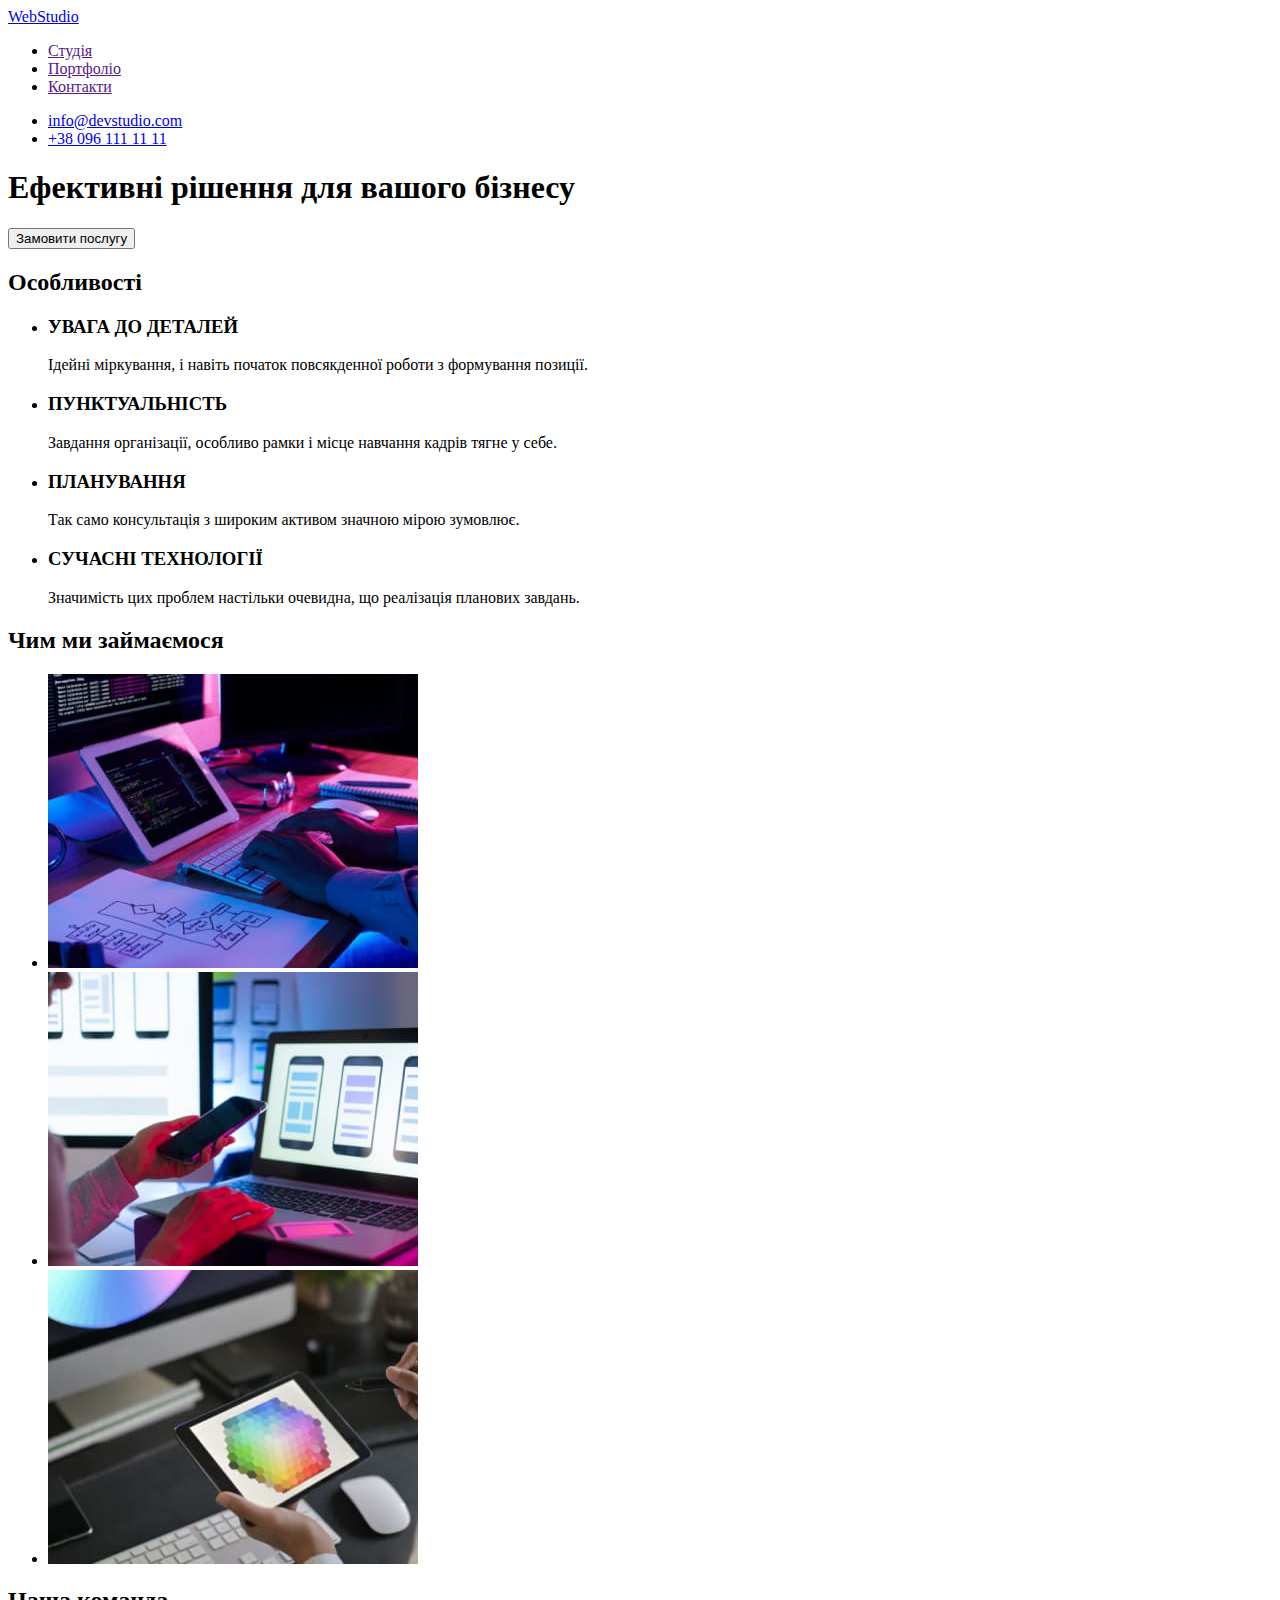
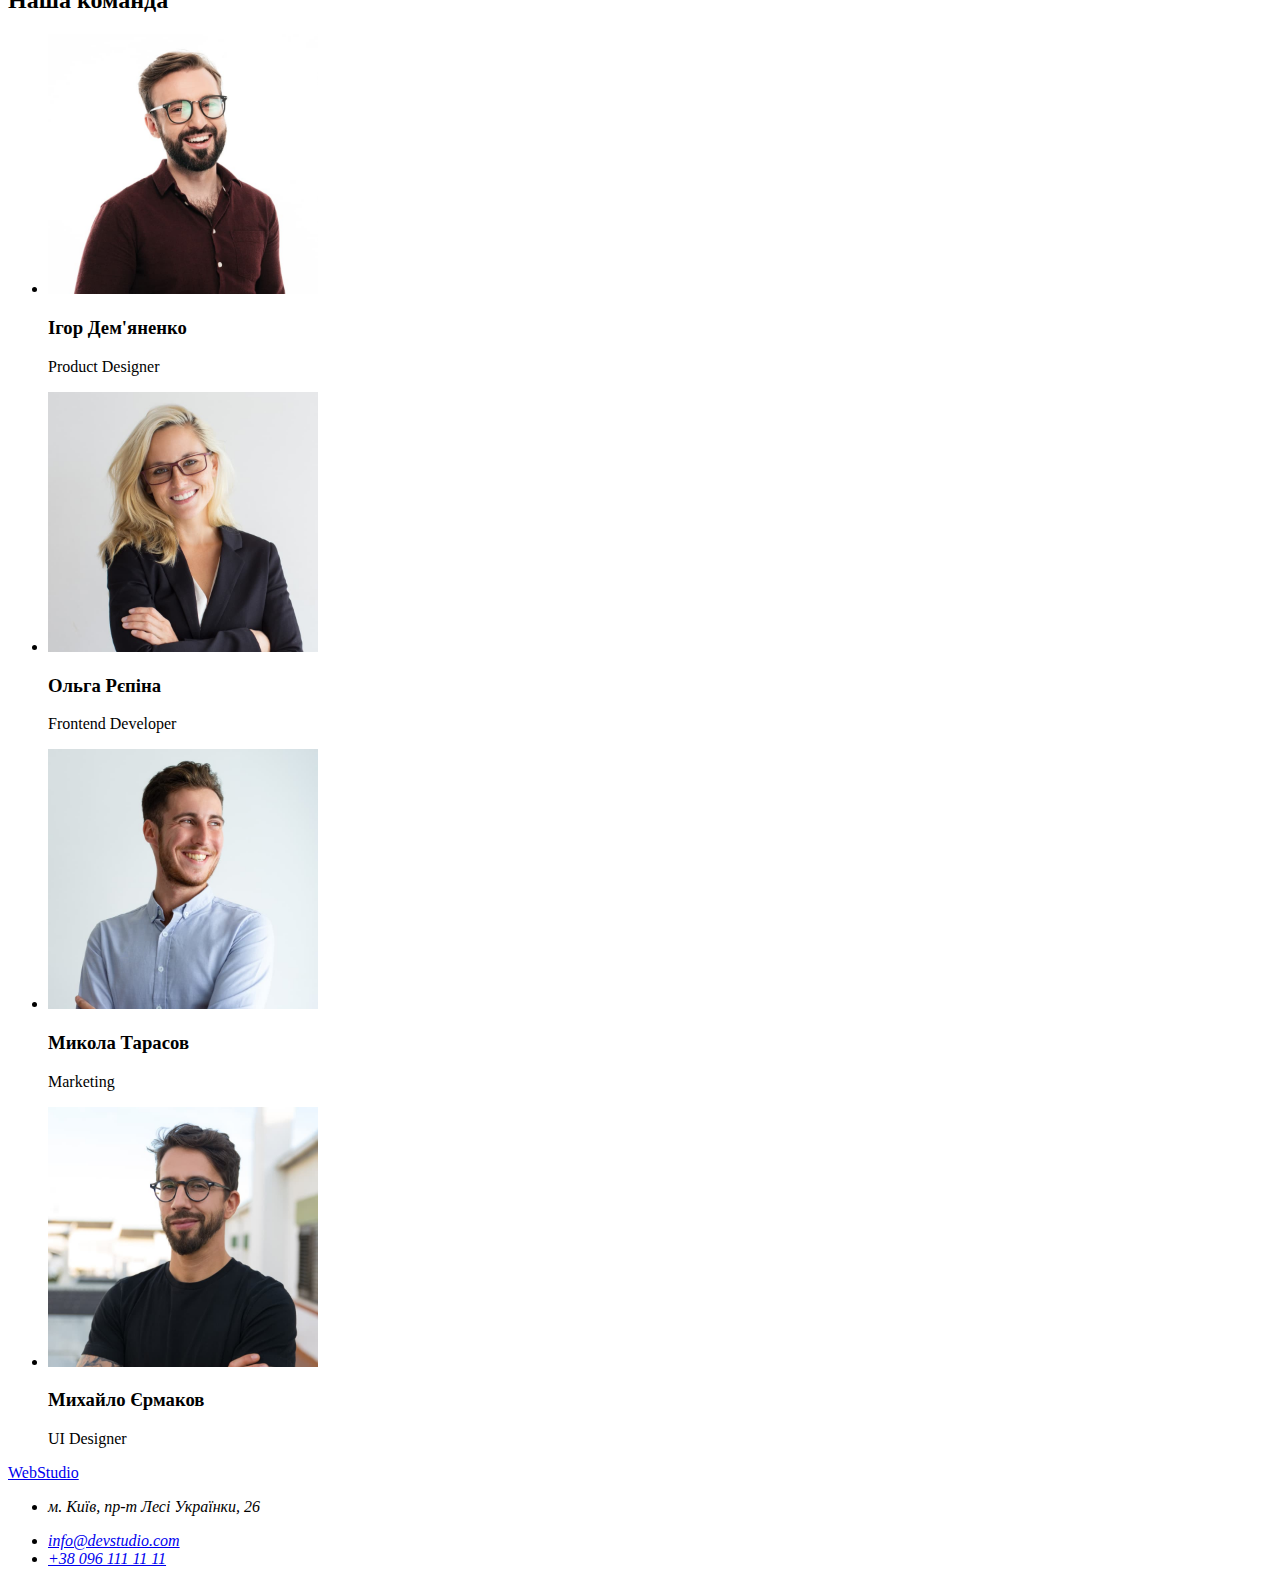
==== index.html @ 71d9c5b8 "Добавила картинки и создала кнопку" ====
<!DOCTYPE html>
<html lang="uk">
<head>
    <meta charset="UTF-8">
    <meta name="viewport" content="width=device-width, initial-scale=1.0">
    <title>WebStudio</title>
</head>
<body>
    <header>
        <nav>
            <a href="./index.html"> WebStudio </a>
            <ul>
                <li><a href="">Студія</a></li>
                <li><a href="">Портфоліо</a></li>
                <li><a href="">Контакти</a></li>
            </ul>   
        </nav>
        <ul>
            <li><a href="mailto:info@devstudio.com">info@devstudio.com</a></li>
            <li><a href="tel:+38 096 111 11 11">+38 096 111 11 11</a></li>
        </ul>
    </header>
    <main>
        <!--Секция героя-->
        <section>
            <h1>Ефективні рішення для вашого бізнесу</h1>
            <button type="button">Замовити послугу</button>
        </section>

        <section>
            <h2>Особливості</h2>
            <ul>
                <li>
                    <h3>УВАГА ДО ДЕТАЛЕЙ</h3>
                    <p>Ідейні міркування, і навіть початок повсякденної роботи з формування позиції.</p>
                </li>
                <li>
                    <h3>ПУНКТУАЛЬНІСТЬ</h3>
                    <p>Завдання організації, особливо рамки і місце навчання кадрів тягне у себе.</p>
                </li>
                <li>
                    <h3>ПЛАНУВАННЯ</h3>
                    <p>Так само консультація з широким активом значною мірою зумовлює.</p>
                </li>
                <li>
                    <h3>СУЧАСНІ ТЕХНОЛОГІЇ</h3>
                    <p>Значимість цих проблем настільки очевидна, що реалізація планових завдань.</p>
                </li>
            </ul>
        </section>
        <section>
            <h2>Чим ми займаємося</h2>
            <ul>
                <li><img src="./images/box 1.jpg" alt="box 1" width="370"> </li>
                <li><img src="./images/box 2.jpg" alt="box 2" width="370"></li>
                <li><img src="./images/box 3.jpg" alt="box 2" width="370"></li>
            </ul>
        </section>
        <section>
            <h2>Наша команда</h2>
            <ul>
                <li>
                    <img src="./images/img_Игор Дем'яненко.jpg" alt="Ігор Дем'яненко" width="270">
                    <h3>Ігор Дем'яненко</h3>
                    <p lang="en">Product Designer</p>
                </li>
                <li>
                    <img src="./images/img_Ольга Рєпіна.jpg" alt="Ольга Рєпіна" width="270">
                    <h3>Ольга Рєпіна</h3>
                    <p lang="en">Frontend Developer</p>
                </li>
                <li>
                    <img src="./images/img_Микола Тарасов.jpg" alt="Микола Тарасов" width="270">
                    <h3>Микола Тарасов</h3>
                    <p lang="en">Marketing</p>
                </li>
                <li>
                    <img src="./images/img_Михайло Єрмаков.jpg" alt="Михайло Єрмаков" width="270">
                    <h3>Михайло Єрмаков</h3>
                    <p lang="en">UI Designer</p>
                </li>
            </ul>
        </section>
    </main>
    <footer>
        <a href="./index.html"> WebStudio </a>
            <address>
                <ul>
                    <li><p>м. Київ, пр-т Лесі Українки, 26</p></li>
                    <li><a href="mailto:info@devstudio.com">info@devstudio.com</a></li>
                    <li><a href="tel:+38 096 111 11 11">+38 096 111 11 11</a></li>
                </ul>
            </address>
    </footer>
</body>
</html>
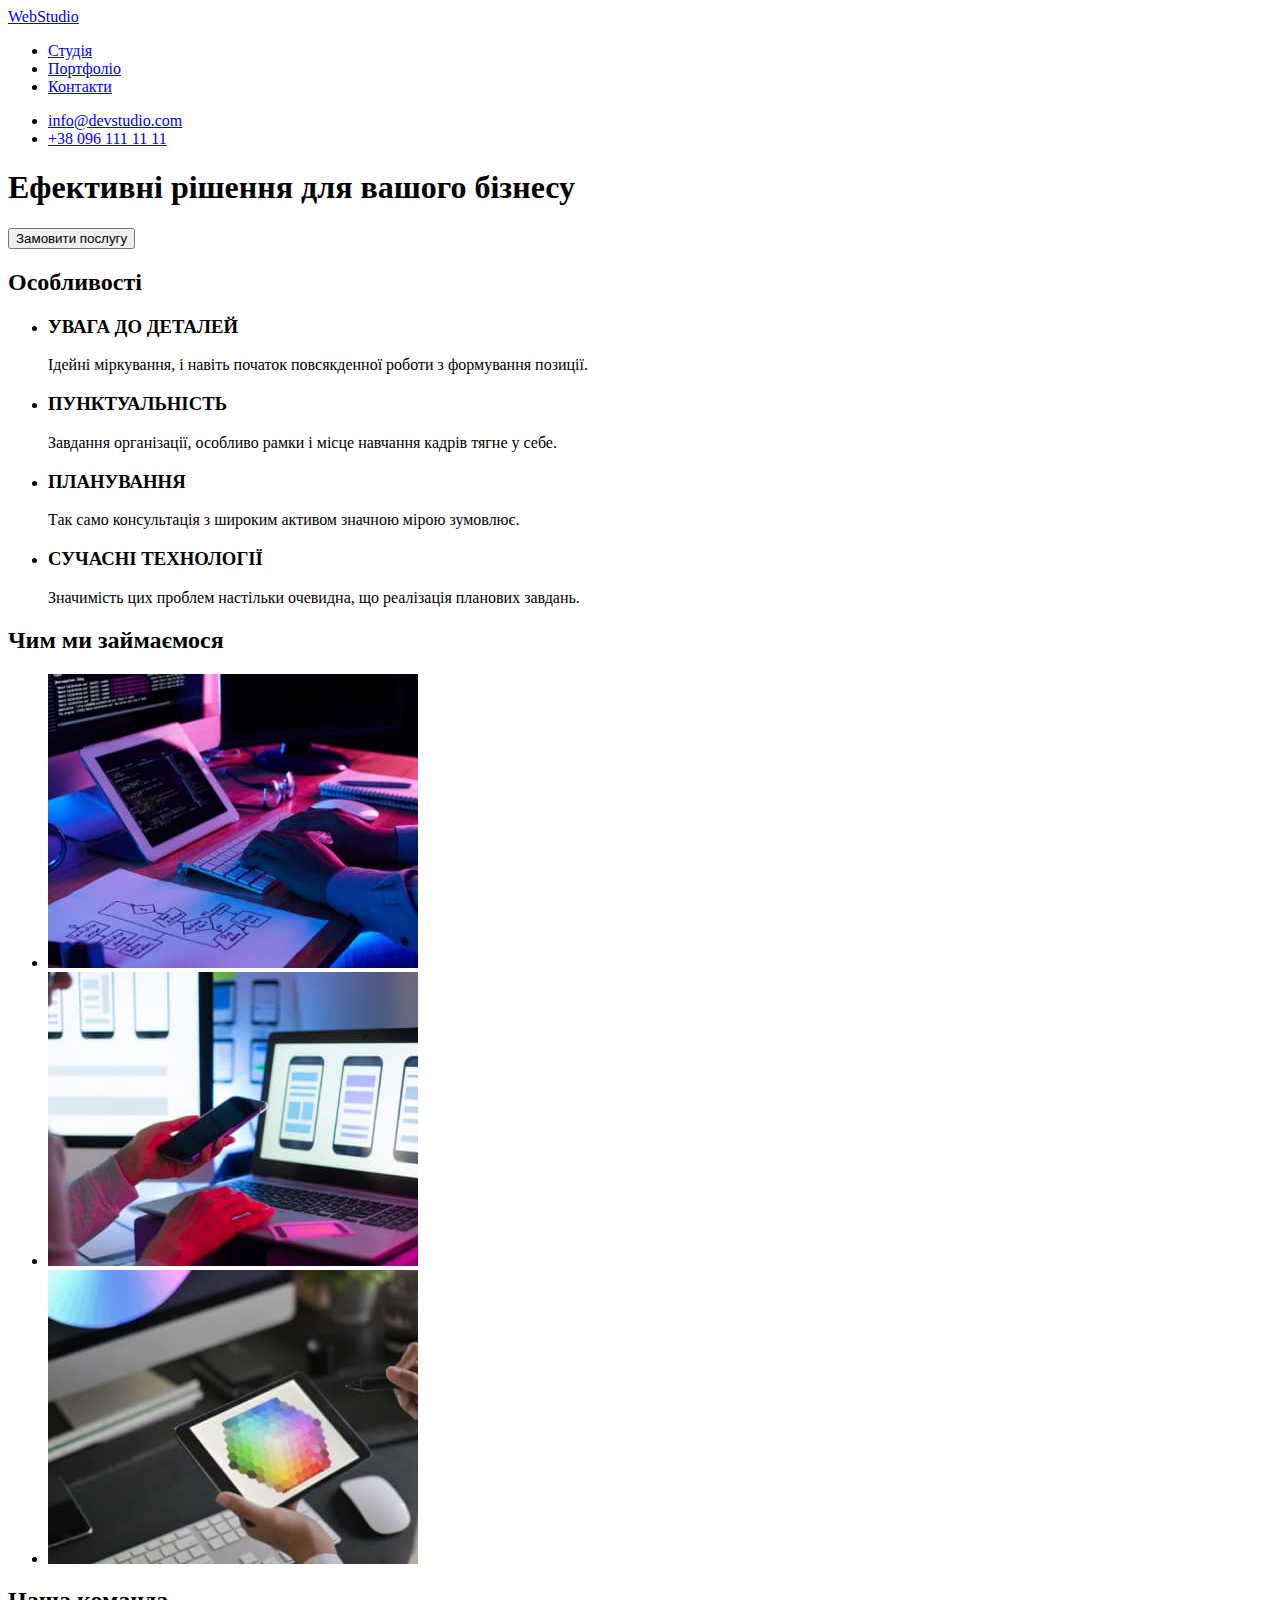
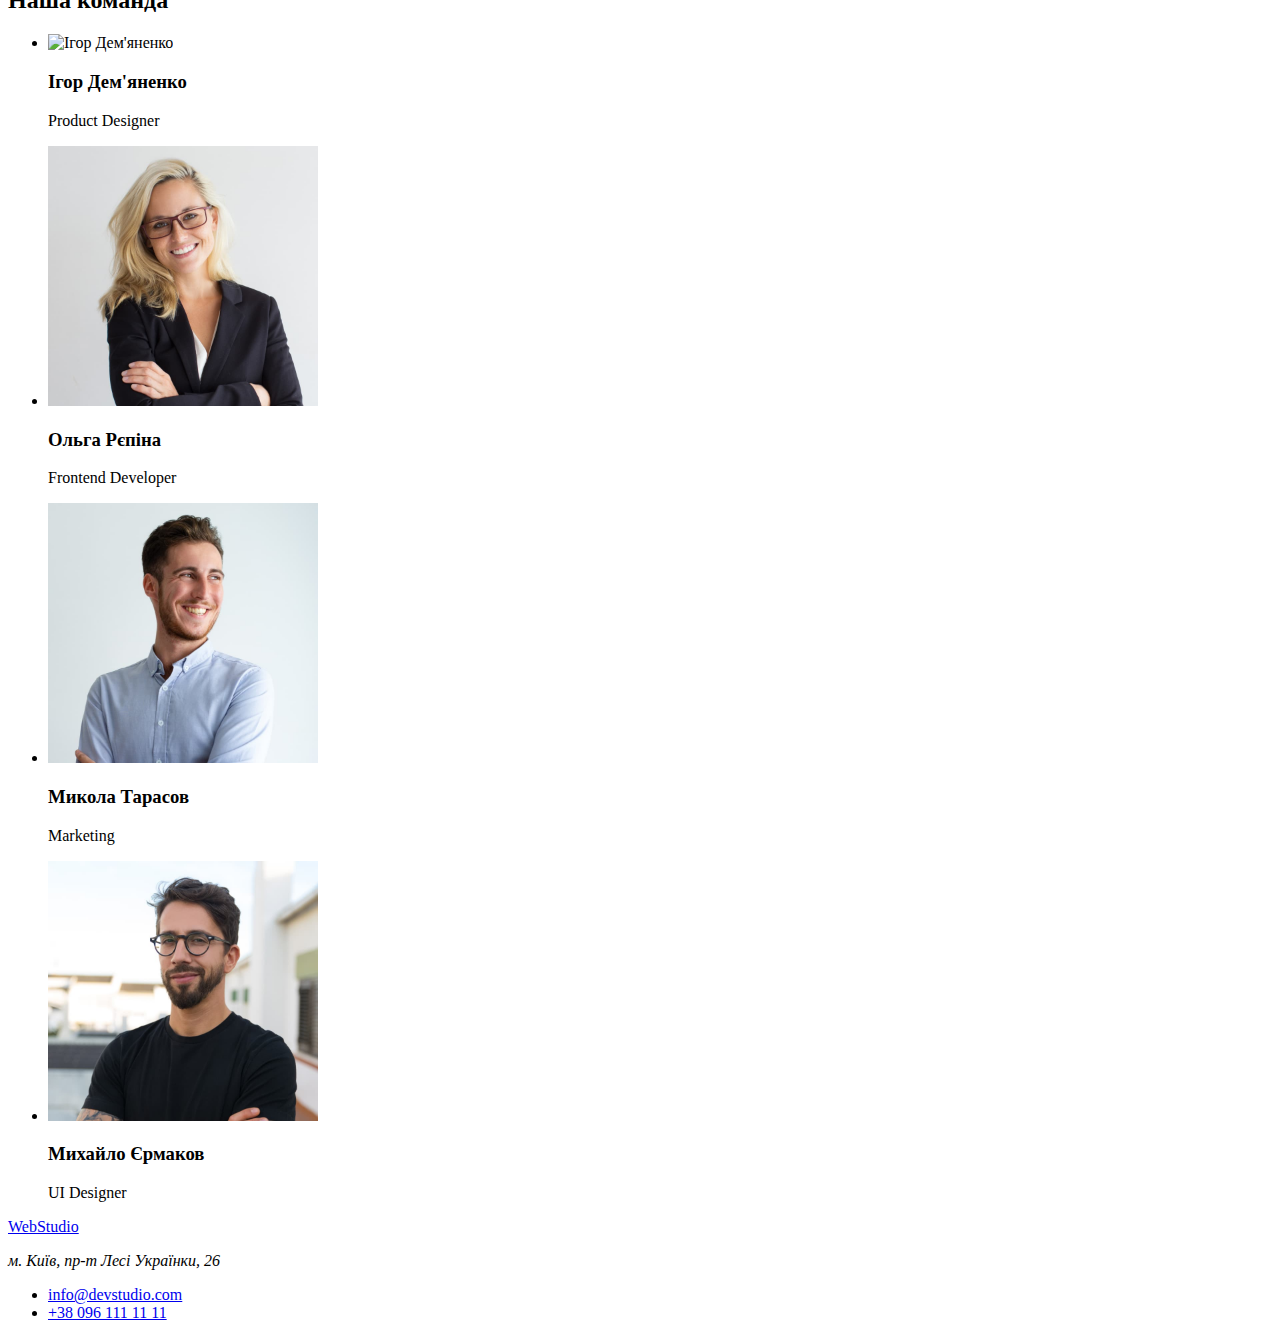
==== commit fbc995b9: "Конечный результат" ====
--- a/index.html
+++ b/index.html
@@ -1,96 +1,161 @@
 <!DOCTYPE html>
 <html lang="uk">
-<head>
-    <meta charset="UTF-8">
-    <meta name="viewport" content="width=device-width, initial-scale=1.0">
+  <head>
+    <meta charset="UTF-8" />
+    <meta name="viewport" content="width=device-width, initial-scale=1.0" />
     <title>WebStudio</title>
-</head>
-<body>
+  </head>
+  <body>
     <header>
-        <nav>
-            <a href="./index.html"> WebStudio </a>
-            <ul>
-                <li><a href="">Студія</a></li>
-                <li><a href="">Портфоліо</a></li>
-                <li><a href="">Контакти</a></li>
-            </ul>   
-        </nav>
+      <nav>
+        <a href="./index.html"> WebStudio </a>
         <ul>
-            <li><a href="mailto:info@devstudio.com">info@devstudio.com</a></li>
-            <li><a href="tel:+38 096 111 11 11">+38 096 111 11 11</a></li>
+          <li><a href="#">Студія</a></li>
+          <li><a href="#">Портфоліо</a></li>
+          <li><a href="#">Контакти</a></li>
         </ul>
+      </nav>
+      <ul>
+        <li>
+          <a href="mailto:info@devstudio.com">info@devstudio.com</a>
+        </li>
+        <li>
+          <a href="tel:+380961111111">+38 096 111 11 11</a>
+        </li>
+      </ul>
     </header>
     <main>
-        <!--Секция героя-->
-        <section>
-            <h1>Ефективні рішення для вашого бізнесу</h1>
-            <button type="button">Замовити послугу</button>
-        </section>
-
-        <section>
-            <h2>Особливості</h2>
-            <ul>
-                <li>
-                    <h3>УВАГА ДО ДЕТАЛЕЙ</h3>
-                    <p>Ідейні міркування, і навіть початок повсякденної роботи з формування позиції.</p>
-                </li>
-                <li>
-                    <h3>ПУНКТУАЛЬНІСТЬ</h3>
-                    <p>Завдання організації, особливо рамки і місце навчання кадрів тягне у себе.</p>
-                </li>
-                <li>
-                    <h3>ПЛАНУВАННЯ</h3>
-                    <p>Так само консультація з широким активом значною мірою зумовлює.</p>
-                </li>
-                <li>
-                    <h3>СУЧАСНІ ТЕХНОЛОГІЇ</h3>
-                    <p>Значимість цих проблем настільки очевидна, що реалізація планових завдань.</p>
-                </li>
-            </ul>
-        </section>
-        <section>
-            <h2>Чим ми займаємося</h2>
-            <ul>
-                <li><img src="./images/box 1.jpg" alt="box 1" width="370"> </li>
-                <li><img src="./images/box 2.jpg" alt="box 2" width="370"></li>
-                <li><img src="./images/box 3.jpg" alt="box 2" width="370"></li>
-            </ul>
-        </section>
-        <section>
-            <h2>Наша команда</h2>
-            <ul>
-                <li>
-                    <img src="./images/img_Игор Дем'яненко.jpg" alt="Ігор Дем'яненко" width="270">
-                    <h3>Ігор Дем'яненко</h3>
-                    <p lang="en">Product Designer</p>
-                </li>
-                <li>
-                    <img src="./images/img_Ольга Рєпіна.jpg" alt="Ольга Рєпіна" width="270">
-                    <h3>Ольга Рєпіна</h3>
-                    <p lang="en">Frontend Developer</p>
-                </li>
-                <li>
-                    <img src="./images/img_Микола Тарасов.jpg" alt="Микола Тарасов" width="270">
-                    <h3>Микола Тарасов</h3>
-                    <p lang="en">Marketing</p>
-                </li>
-                <li>
-                    <img src="./images/img_Михайло Єрмаков.jpg" alt="Михайло Єрмаков" width="270">
-                    <h3>Михайло Єрмаков</h3>
-                    <p lang="en">UI Designer</p>
-                </li>
-            </ul>
-        </section>
+      <!--Секция героя-->
+      <section>
+        <h1>Ефективні рішення для вашого бізнесу</h1>
+        <button type="button">Замовити послугу</button>
+      </section>
+      <section>
+        <h2>Особливості</h2>
+        <ul>
+          <li>
+            <h3>УВАГА ДО ДЕТАЛЕЙ</h3>
+            <p>
+              Ідейні міркування, і навіть початок повсякденної роботи з
+              формування позиції.
+            </p>
+          </li>
+          <li>
+            <h3>ПУНКТУАЛЬНІСТЬ</h3>
+            <p>
+              Завдання організації, особливо рамки і місце навчання кадрів тягне
+              у себе.
+            </p>
+          </li>
+          <li>
+            <h3>ПЛАНУВАННЯ</h3>
+            <p>
+              Так само консультація з широким активом значною мірою зумовлює.
+            </p>
+          </li>
+          <li>
+            <h3>СУЧАСНІ ТЕХНОЛОГІЇ</h3>
+            <p>
+              Значимість цих проблем настільки очевидна, що реалізація планових
+              завдань.
+            </p>
+          </li>
+        </ul>
+      </section>
+      <section>
+        <h2>Чим ми займаємося</h2>
+        <ul>
+          <li>
+            <a href="#">
+              <img
+                src="./images/box_1.jpg"
+                alt="Написання коду"
+                width="370"
+                height="294"
+              />
+            </a>
+          </li>
+          <li>
+            <a href="#">
+              <img
+                src="./images/box_2.jpg"
+                alt="Розробка для мобільних телефонів"
+                width="370"
+                height="294"
+              />
+            </a>
+          </li>
+          <li>
+            <a href="#">
+              <img
+                src="./images/box_3.jpg"
+                alt="Підбір кольору"
+                width="370"
+                height="294"
+              />
+            </a>
+          </li>
+        </ul>
+      </section>
+      <section>
+        <h2>Наша команда</h2>
+        <ul>
+          <li>
+            <img
+              src="./images/img_Игор_Дем'яненко.jpg"
+              alt="Ігор Дем'яненко"
+              width="270"
+              height="260"
+            />
+            <h3>Ігор Дем'яненко</h3>
+            <p lang="en">Product Designer</p>
+          </li>
+          <li>
+            <img
+              src="./images/img_Ольга_Рєпіна.jpg"
+              alt="Ольга Рєпіна"
+              width="270"
+              height="260"
+            />
+            <h3>Ольга Рєпіна</h3>
+            <p lang="en">Frontend Developer</p>
+          </li>
+          <li>
+            <img
+              src="./images/img_Микола_Тарасов.jpg"
+              alt="Микола Тарасов"
+              width="270"
+              height="260"
+            />
+            <h3>Микола Тарасов</h3>
+            <p lang="en">Marketing</p>
+          </li>
+          <li>
+            <img
+              src="./images/img_Михайло_Єрмаков.jpg"
+              alt="Михайло Єрмаков"
+              width="270"
+              height="260"
+            />
+            <h3>Михайло Єрмаков</h3>
+            <p lang="en">UI Designer</p>
+          </li>
+        </ul>
+      </section>
     </main>
     <footer>
-        <a href="./index.html"> WebStudio </a>
-            <address>
-                <ul>
-                    <li><p>м. Київ, пр-т Лесі Українки, 26</p></li>
-                    <li><a href="mailto:info@devstudio.com">info@devstudio.com</a></li>
-                    <li><a href="tel:+38 096 111 11 11">+38 096 111 11 11</a></li>
-                </ul>
-            </address>
+      <a href="./index.html"> WebStudio </a>
+      <address>
+        <p>м. Київ, пр-т Лесі Українки, 26</p>
+      </address>
+      <ul>
+        <li>
+          <a href="mailto:info@devstudio.com">info@devstudio.com</a>
+        </li>
+        <li>
+          <a href="tel:+380961111111">+38 096 111 11 11</a>
+        </li>
+      </ul>
     </footer>
-</body>
-</html>+  </body>
+</html>
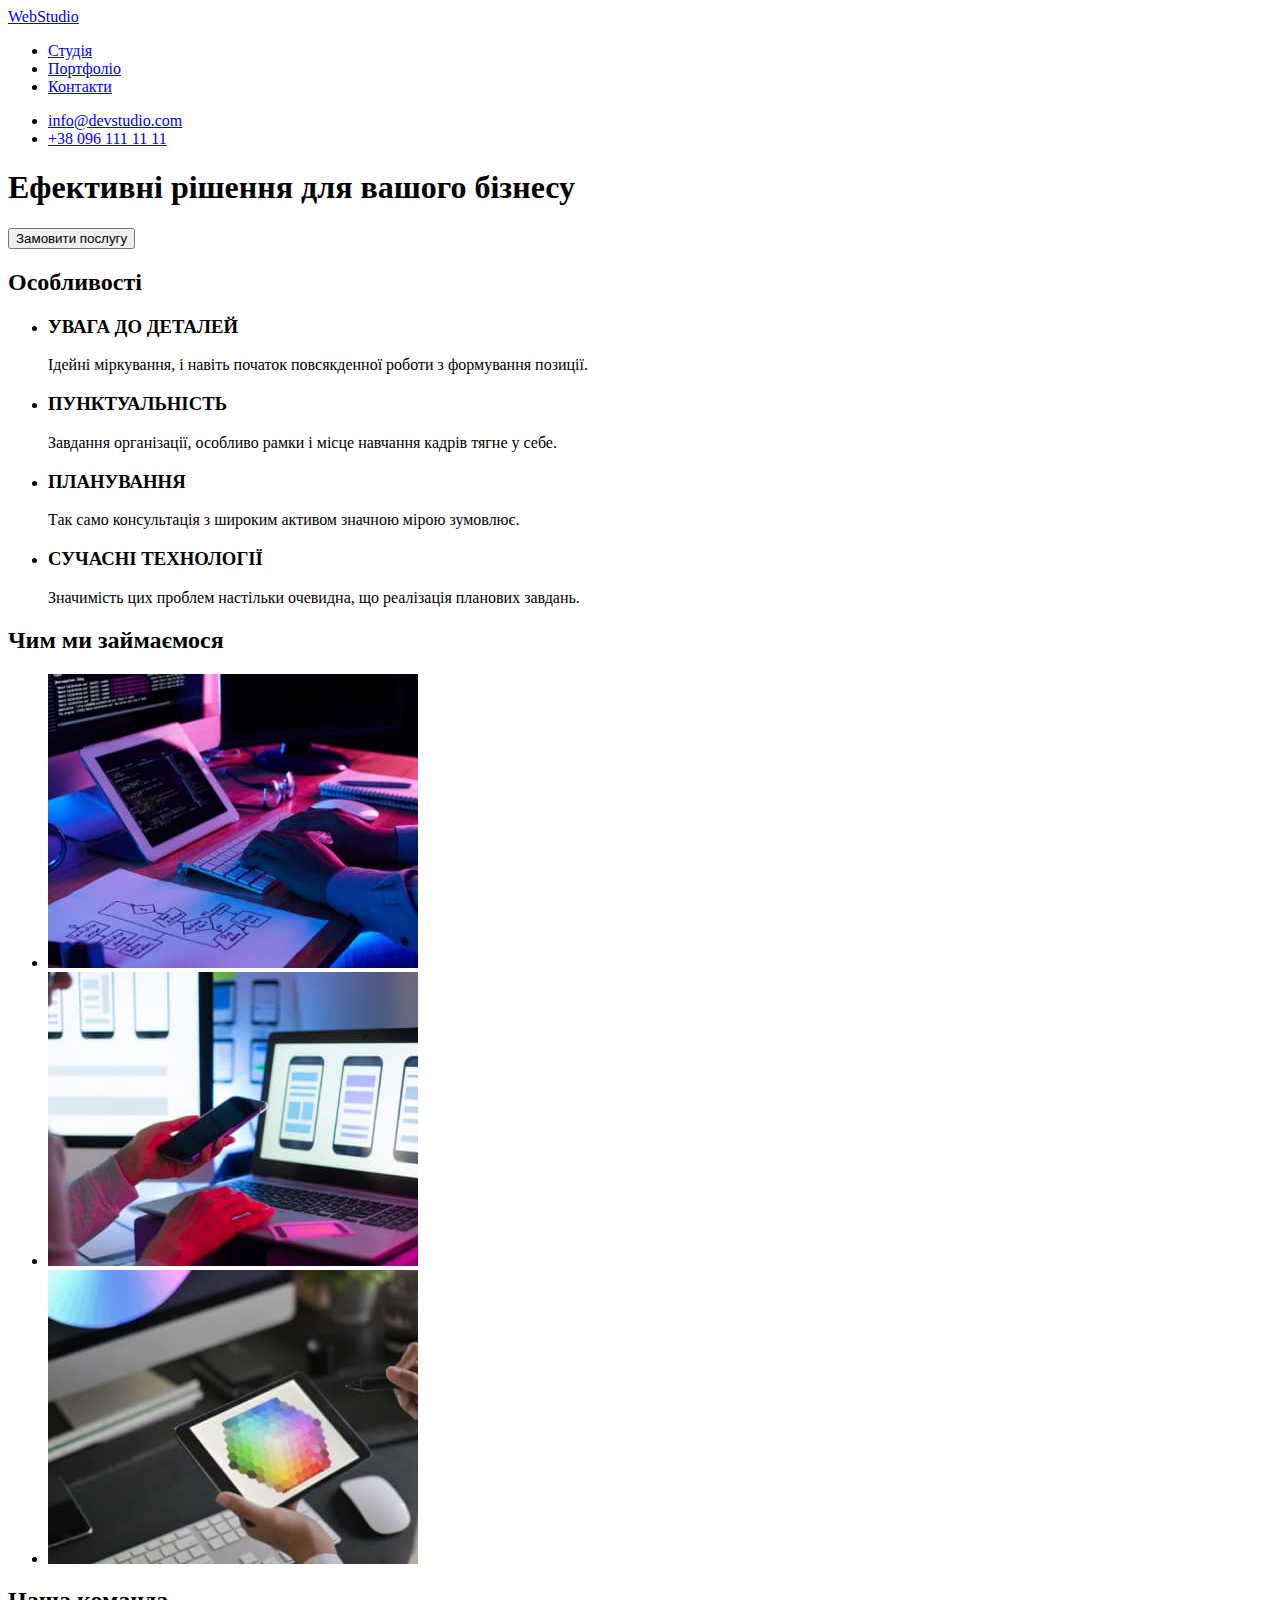
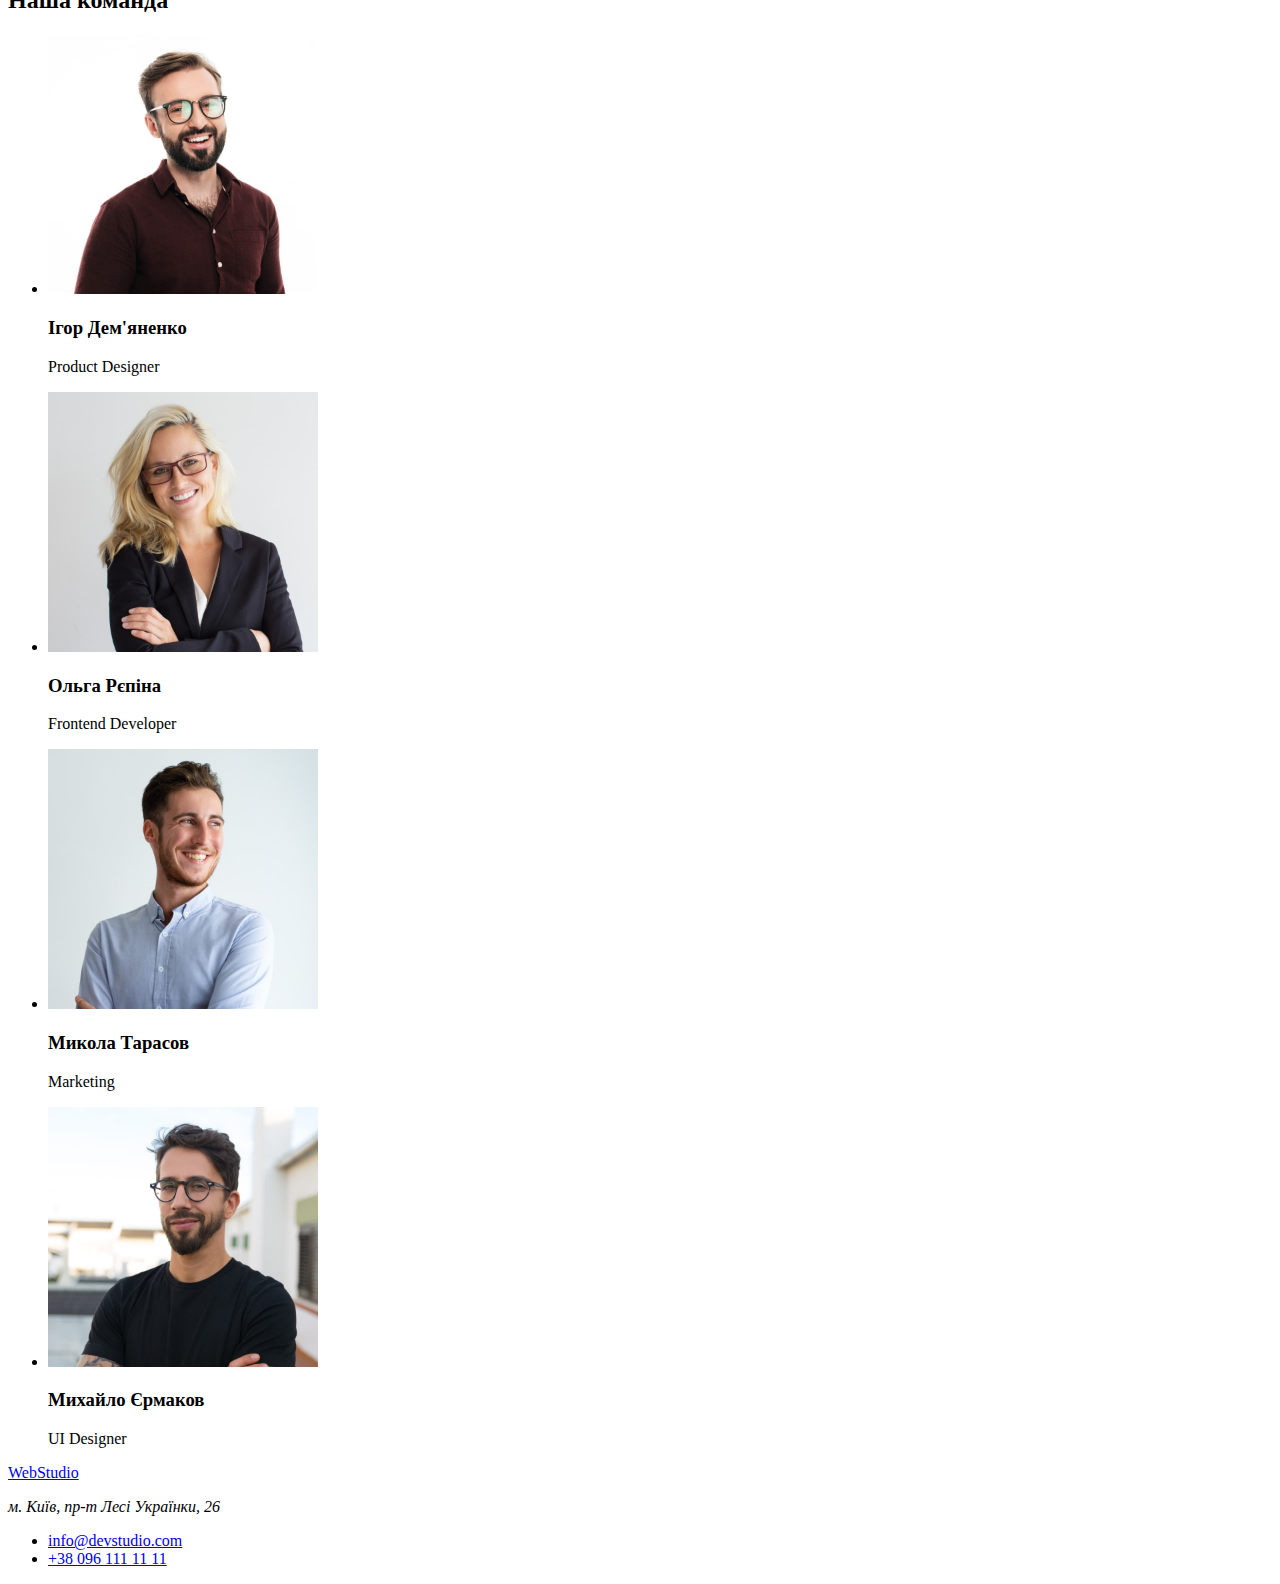
==== commit dba9dd24: "Изменила название картинки" ====
--- a/index.html
+++ b/index.html
@@ -102,7 +102,7 @@
         <ul>
           <li>
             <img
-              src="./images/img_Игор_Дем'яненко.jpg"
+              src="./images/img_Игорь.jpg"
               alt="Ігор Дем'яненко"
               width="270"
               height="260"
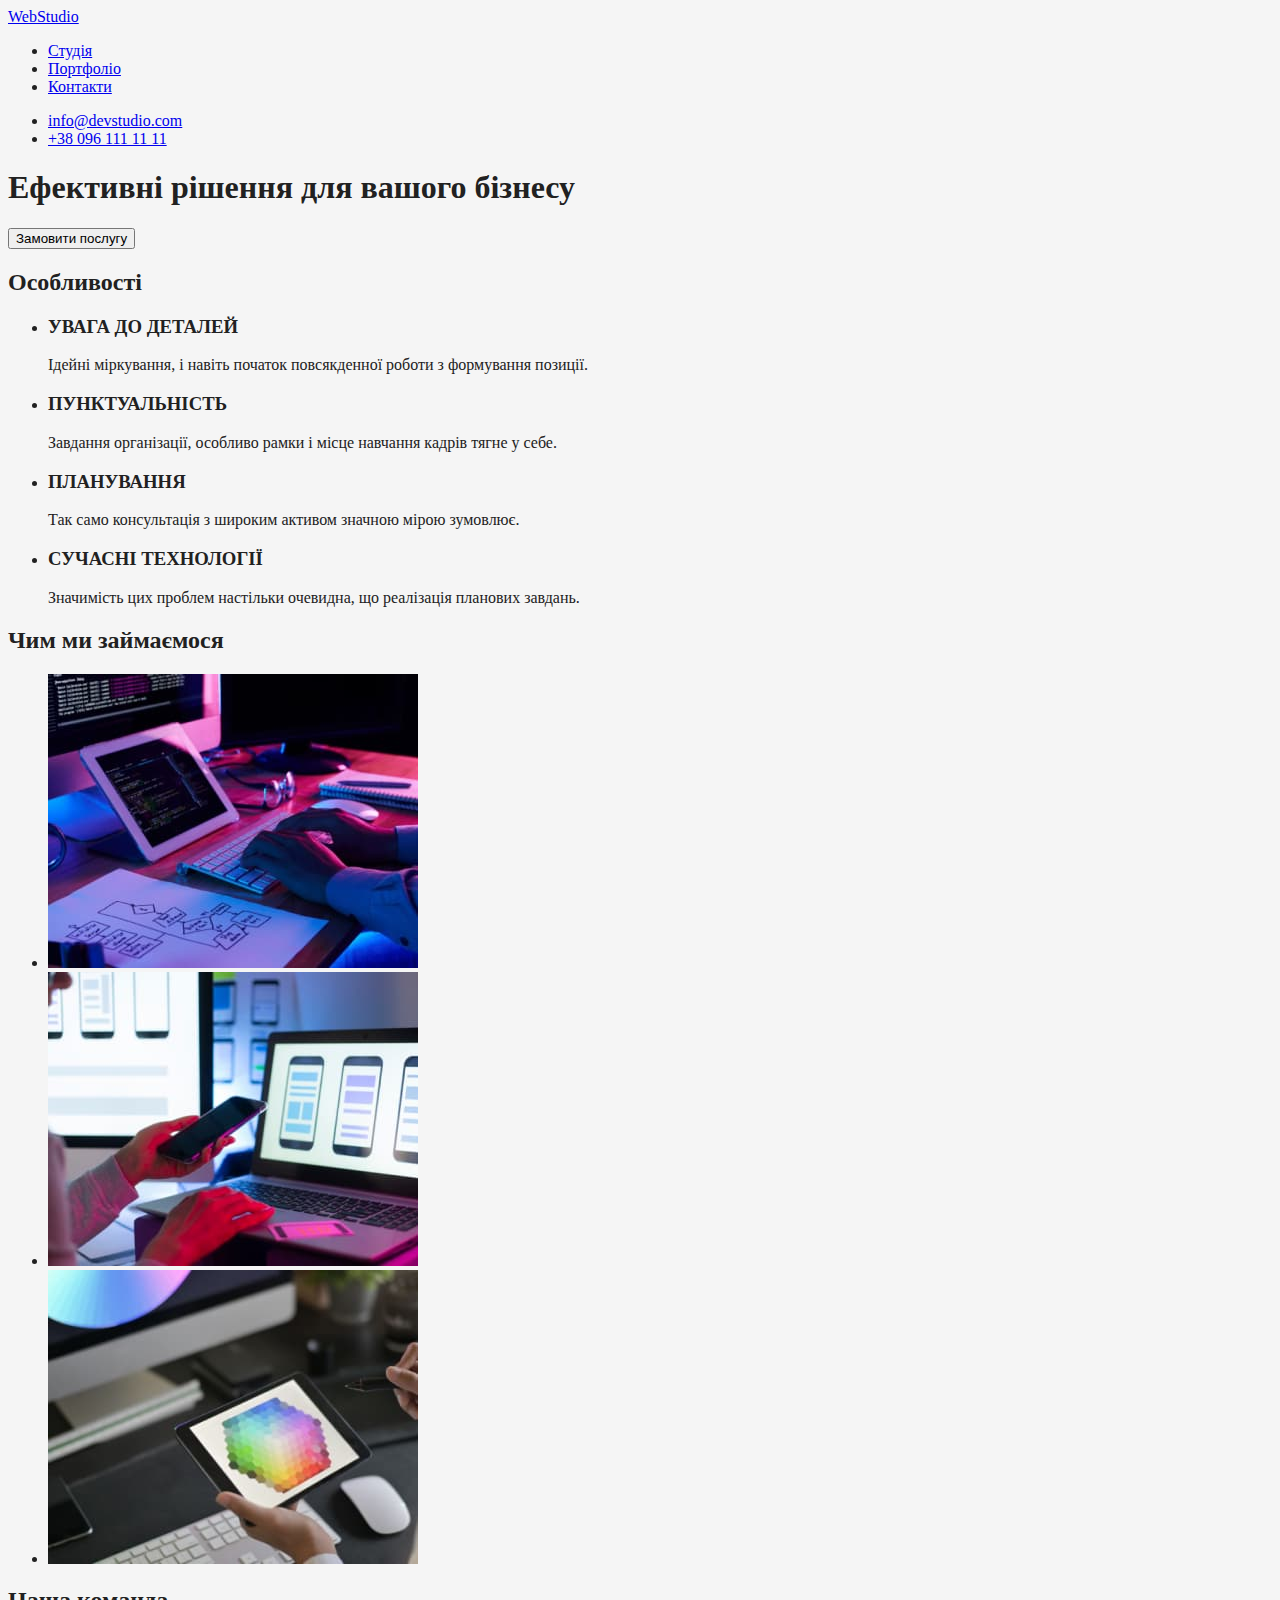
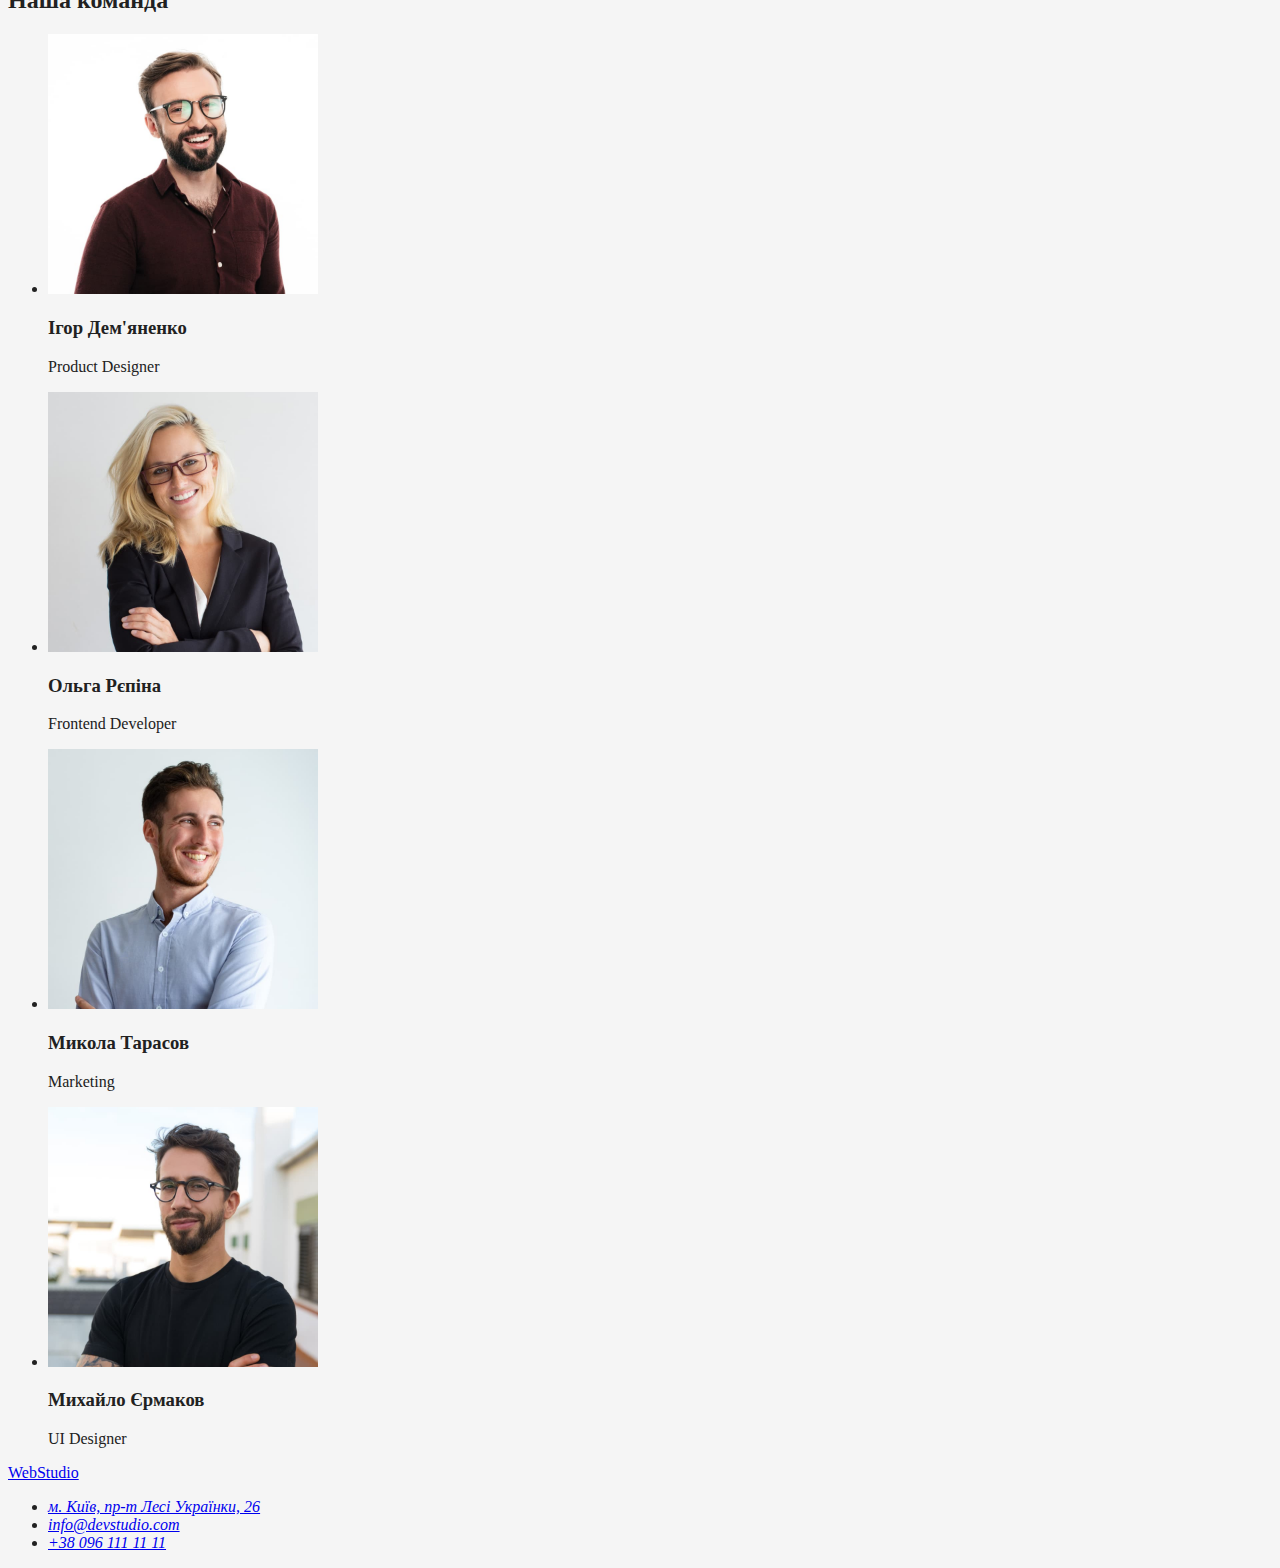
==== commit 0765d004: "Добавление картинок и файлов" ====
--- a/index.html
+++ b/index.html
@@ -2,16 +2,18 @@
 <html lang="uk">
   <head>
     <meta charset="UTF-8" />
+    <meta http-equiv="X-UA-Compatible" content="IE=edge" />
     <meta name="viewport" content="width=device-width, initial-scale=1.0" />
-    <title>WebStudio</title>
+    <title lang="en">WebStudio</title>
+    <link rel="stylesheet" href="./css/styles.css" />
   </head>
   <body>
     <header>
       <nav>
-        <a href="./index.html"> WebStudio </a>
+        <a href="./index.html" lang="en"> WebStudio </a>
         <ul>
-          <li><a href="#">Студія</a></li>
-          <li><a href="#">Портфоліо</a></li>
+          <li><a href="./index.html">Студія</a></li>
+          <li><a href="./portfolio.html">Портфоліо</a></li>
           <li><a href="#">Контакти</a></li>
         </ul>
       </nav>
@@ -66,34 +68,28 @@
         <h2>Чим ми займаємося</h2>
         <ul>
           <li>
-            <a href="#">
               <img
                 src="./images/box_1.jpg"
                 alt="Написання коду"
                 width="370"
                 height="294"
               />
-            </a>
           </li>
           <li>
-            <a href="#">
               <img
                 src="./images/box_2.jpg"
                 alt="Розробка для мобільних телефонів"
                 width="370"
                 height="294"
               />
-            </a>
           </li>
           <li>
-            <a href="#">
               <img
                 src="./images/box_3.jpg"
                 alt="Підбір кольору"
                 width="370"
                 height="294"
               />
-            </a>
           </li>
         </ul>
       </section>
@@ -144,18 +140,25 @@
       </section>
     </main>
     <footer>
-      <a href="./index.html"> WebStudio </a>
+      <a href="./index.html" lang="en"> WebStudio </a>
       <address>
-        <p>м. Київ, пр-т Лесі Українки, 26</p>
+        <ul>
+          <li>
+            <a
+              href="https://goo.gl/maps/BVRUFuVAuVkGGyoq6"
+              target="_blank"
+              rel="noreferrer noopener"
+              >м. Київ, пр-т Лесі Українки, 26</a
+            >
+          </li>
+          <li>
+            <a href="mailto:info@devstudio.com">info@devstudio.com</a>
+          </li>
+          <li>
+            <a href="tel:+380961111111">+38 096 111 11 11</a>
+          </li>
+        </ul>
       </address>
-      <ul>
-        <li>
-          <a href="mailto:info@devstudio.com">info@devstudio.com</a>
-        </li>
-        <li>
-          <a href="tel:+380961111111">+38 096 111 11 11</a>
-        </li>
-      </ul>
     </footer>
   </body>
 </html>
--- a/css/styles.css
+++ b/css/styles.css
@@ -0,0 +1,13 @@
+/* Основной цвет: #212121; #2196F3, #2196F3,  #FFFFFF, #757575, rgba(255, 255, 255, 0.6); */
+/* #2F303A */
+body{
+    color: #212121;
+    background-color: #F5F5F5;
+}
+.logo{
+
+}
+
+.site-nav a{
+    
+}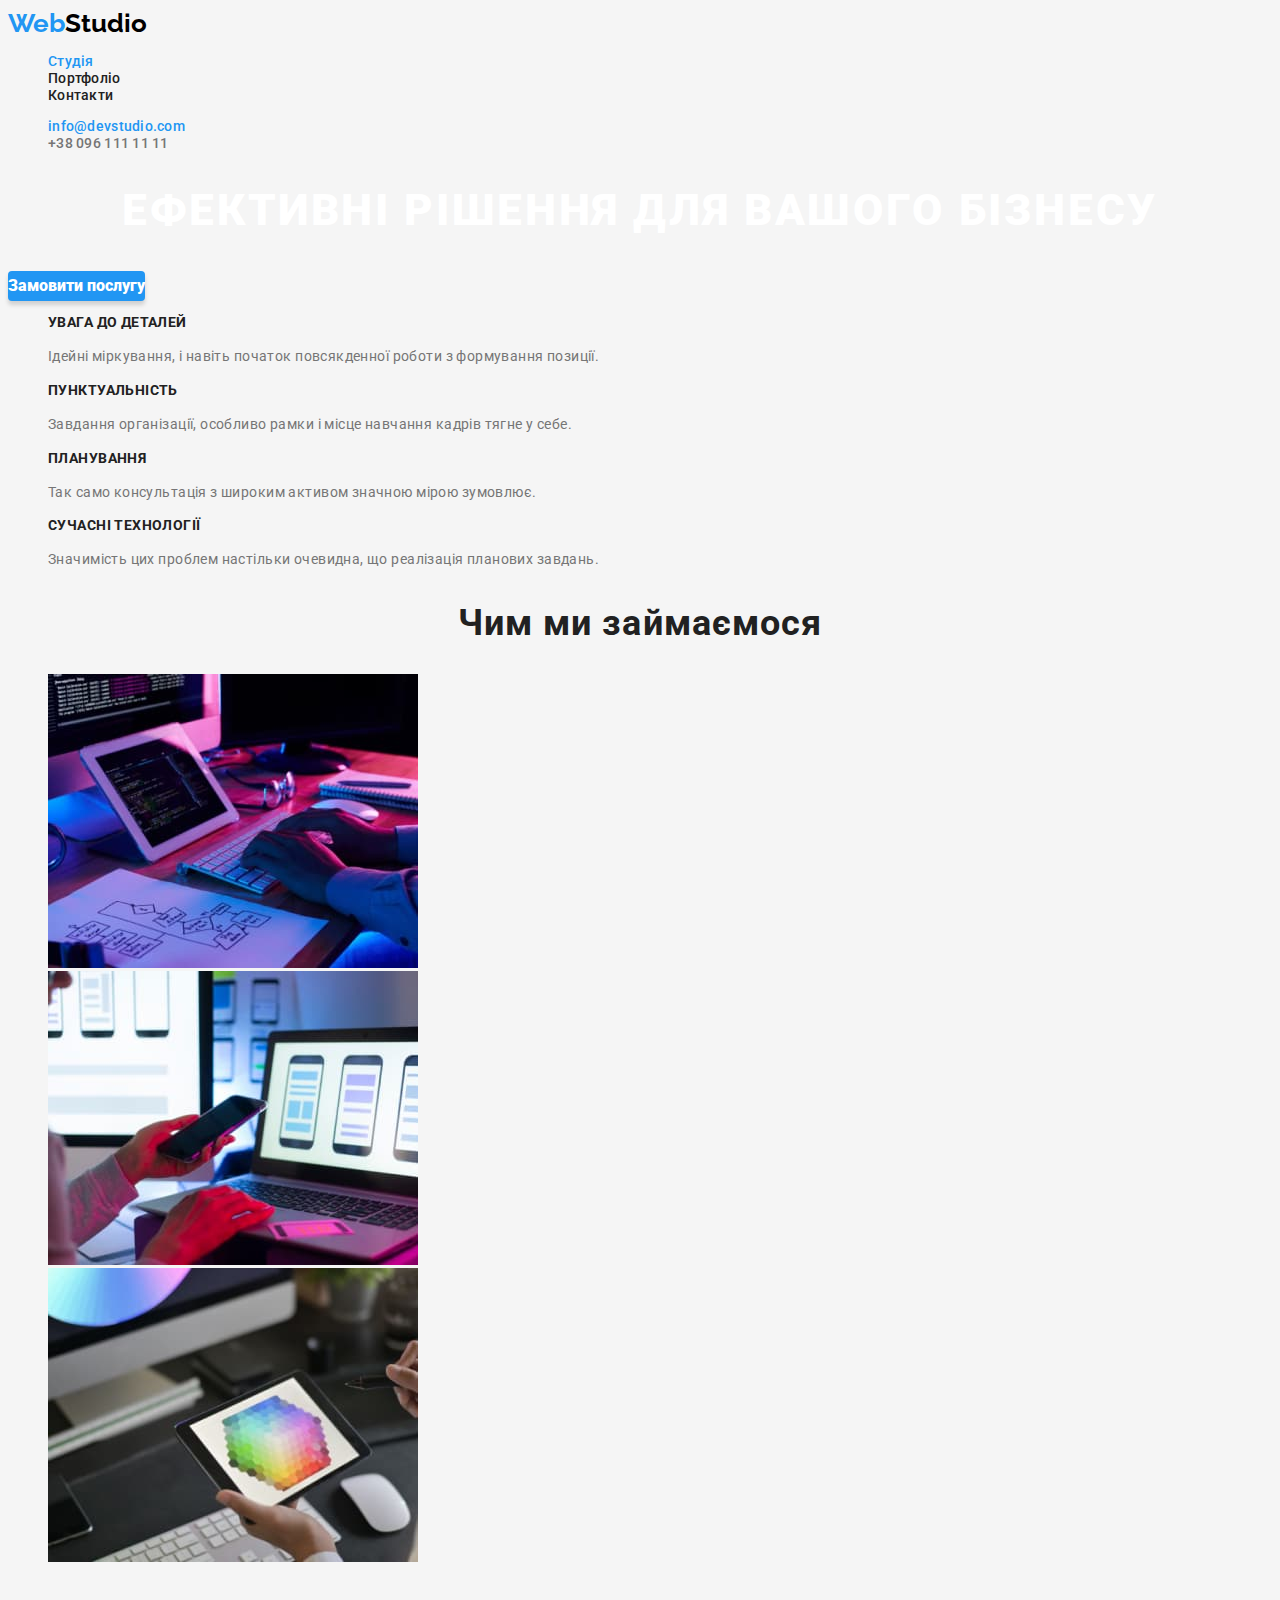
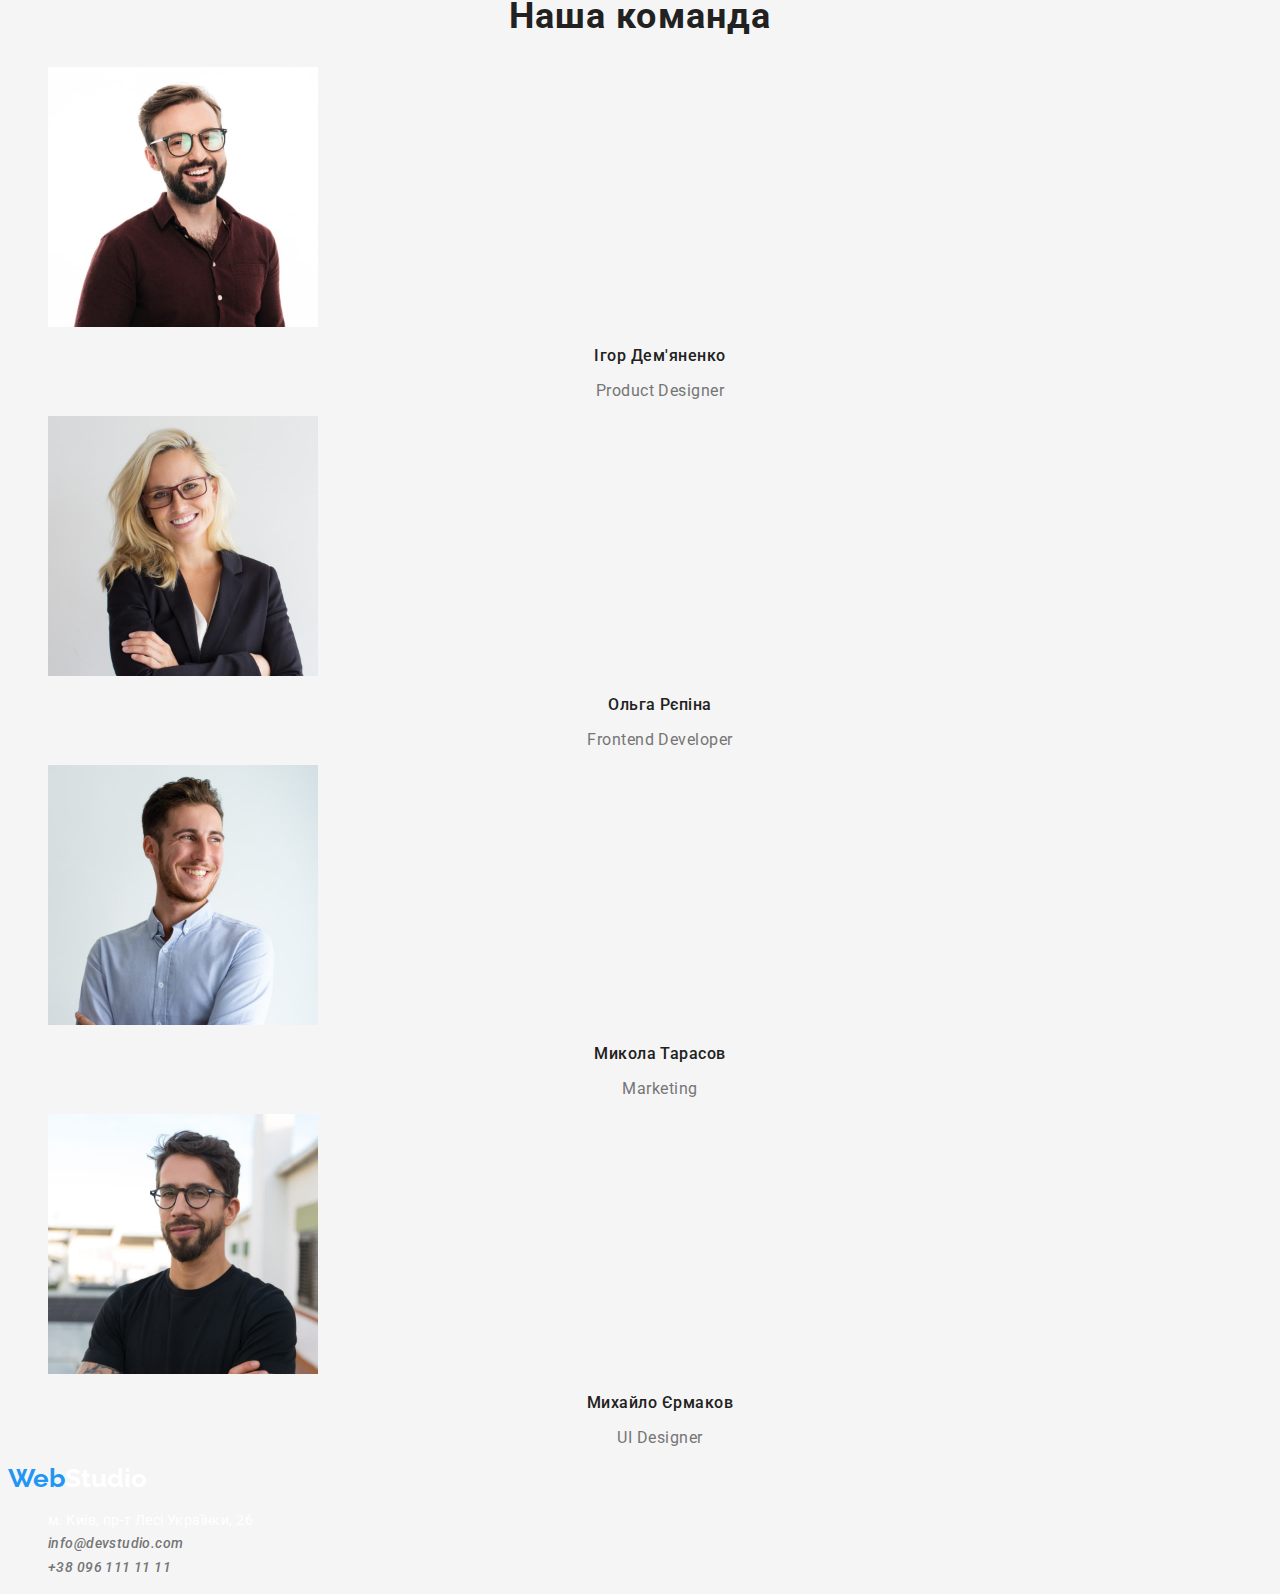
==== commit e331a4b4: "Второе ДЗ" ====
--- a/index.html
+++ b/index.html
@@ -5,116 +5,100 @@
     <meta http-equiv="X-UA-Compatible" content="IE=edge" />
     <meta name="viewport" content="width=device-width, initial-scale=1.0" />
     <title lang="en">WebStudio</title>
+    <link rel="preconnect" href="https://fonts.googleapis.com" />
+    <link rel="preconnect" href="https://fonts.gstatic.com" crossorigin />
+    <link
+      href="https://fonts.googleapis.com/css2?family=Raleway:wght@700&family=Roboto:wght@400;500;700;900&display=swap"
+      rel="stylesheet"
+    />
     <link rel="stylesheet" href="./css/styles.css" />
   </head>
   <body>
-    <header>
+    <header class="page-header">
       <nav>
-        <a href="./index.html" lang="en"> WebStudio </a>
-        <ul>
-          <li><a href="./index.html">Студія</a></li>
-          <li><a href="./portfolio.html">Портфоліо</a></li>
-          <li><a href="#">Контакти</a></li>
+        <a href="./index.html" lang="en" class="logo"> Web<span class="logo-header">Studio</span></a>
+        <ul class="site-nav list">
+          <li><a href="./index.html" class="link current">Студія</a></li>
+          <li><a href="./portfolio.html" class="link">Портфоліо</a></li>
+          <li><a href="#" class="link">Контакти</a></li>
         </ul>
       </nav>
-      <ul>
+      <ul class="section-contacts list">
         <li>
-          <a href="mailto:info@devstudio.com">info@devstudio.com</a>
+          <a class="links-contacts current" href="mailto:info@devstudio.com">info@devstudio.com</a>
         </li>
         <li>
-          <a href="tel:+380961111111">+38 096 111 11 11</a>
+          <a class="links-contacts" href="tel:+380961111111">+38 096 111 11 11</a>
         </li>
       </ul>
     </header>
     <main>
       <!--Секция героя-->
-      <section>
-        <h1>Ефективні рішення для вашого бізнесу</h1>
-        <button type="button">Замовити послугу</button>
+      <section class="hero">
+        <h1 class="hero-title">Ефективні рішення для вашого бізнесу</h1>
+        <button class="button current" type="button">Замовити послугу</button>
       </section>
       <section>
-        <h2>Особливості</h2>
-        <ul>
+        <!-- Скрытый заголовок -->
+        <h2 class="visually-hidden">Особливості</h2>
+        <ul class="our-advantages list">
           <li>
-            <h3>УВАГА ДО ДЕТАЛЕЙ</h3>
-            <p>
-              Ідейні міркування, і навіть початок повсякденної роботи з
-              формування позиції.
+            <h3 class="advantages-list">Увага до деталей</h3>
+            <p class="description-advantages">
+              Ідейні міркування, і навіть початок повсякденної роботи з формування позиції.
             </p>
           </li>
           <li>
-            <h3>ПУНКТУАЛЬНІСТЬ</h3>
-            <p>
-              Завдання організації, особливо рамки і місце навчання кадрів тягне
-              у себе.
+            <h3 class="advantages-list">Пунктуальність</h3>
+            <p class="description-advantages">
+              Завдання організації, особливо рамки і місце навчання кадрів тягне у себе.
             </p>
           </li>
           <li>
-            <h3>ПЛАНУВАННЯ</h3>
-            <p>
+            <h3 class="advantages-list">Планування</h3>
+            <p class="description-advantages">
               Так само консультація з широким активом значною мірою зумовлює.
             </p>
           </li>
           <li>
-            <h3>СУЧАСНІ ТЕХНОЛОГІЇ</h3>
-            <p>
-              Значимість цих проблем настільки очевидна, що реалізація планових
-              завдань.
+            <h3 class="advantages-list">Сучасні технології</h3>
+            <p class="description-advantages">
+              Значимість цих проблем настільки очевидна, що реалізація планових завдань.
             </p>
           </li>
         </ul>
       </section>
       <section>
-        <h2>Чим ми займаємося</h2>
-        <ul>
+        <h2 class="section-title">Чим ми займаємося</h2>
+        <ul class="list">
           <li>
-              <img
-                src="./images/box_1.jpg"
-                alt="Написання коду"
-                width="370"
-                height="294"
-              />
+            <img src="./images/box_1.jpg" alt="Написання коду" width="370" height="294" />
           </li>
           <li>
-              <img
-                src="./images/box_2.jpg"
-                alt="Розробка для мобільних телефонів"
-                width="370"
-                height="294"
-              />
+            <img
+              src="./images/box_2.jpg"
+              alt="Розробка для мобільних телефонів"
+              width="370"
+              height="294"
+            />
           </li>
           <li>
-              <img
-                src="./images/box_3.jpg"
-                alt="Підбір кольору"
-                width="370"
-                height="294"
-              />
+            <img src="./images/box_3.jpg" alt="Підбір кольору" width="370" height="294" />
           </li>
         </ul>
       </section>
-      <section>
-        <h2>Наша команда</h2>
-        <ul>
+      <section class="our-team-section">
+        <h2 class="section-title">Наша команда</h2>
+        <ul class="list">
           <li>
-            <img
-              src="./images/img_Игорь.jpg"
-              alt="Ігор Дем'яненко"
-              width="270"
-              height="260"
-            />
-            <h3>Ігор Дем'яненко</h3>
-            <p lang="en">Product Designer</p>
+            <img src="./images/img_Игорь.jpg" alt="Ігор Дем'яненко" width="270" height="260" />
+            <h3 class="team-list">Ігор Дем'яненко</h3>
+            <p class="profession-name" lang="en">Product Designer</p>
           </li>
           <li>
-            <img
-              src="./images/img_Ольга_Рєпіна.jpg"
-              alt="Ольга Рєпіна"
-              width="270"
-              height="260"
-            />
-            <h3>Ольга Рєпіна</h3>
-            <p lang="en">Frontend Developer</p>
+            <img src="./images/img_Ольга_Рєпіна.jpg" alt="Ольга Рєпіна" width="270" height="260" />
+            <h3 class="team-list">Ольга Рєпіна</h3>
+            <p class="profession-name" lang="en">Frontend Developer</p>
           </li>
           <li>
             <img
@@ -123,8 +107,8 @@
               width="270"
               height="260"
             />
-            <h3>Микола Тарасов</h3>
-            <p lang="en">Marketing</p>
+            <h3 class="team-list">Микола Тарасов</h3>
+            <p class="profession-name" lang="en">Marketing</p>
           </li>
           <li>
             <img
@@ -133,29 +117,32 @@
               width="270"
               height="260"
             />
-            <h3>Михайло Єрмаков</h3>
-            <p lang="en">UI Designer</p>
+            <h3 class="team-list">Михайло Єрмаков</h3>
+            <p class="profession-name" lang="en">UI Designer</p>
           </li>
         </ul>
       </section>
     </main>
-    <footer>
-      <a href="./index.html" lang="en"> WebStudio </a>
+    <footer class="page-footer">
+      <a href="./index.html" lang="en" class="logo"> Web<span class="logo-footer">Studio</span></a>
       <address>
-        <ul>
+        <ul class="list">
           <li>
             <a
+              class="map-link"
               href="https://goo.gl/maps/BVRUFuVAuVkGGyoq6"
               target="_blank"
-              rel="noreferrer noopener"
+              rel="noopener nofollow noreferrer"
               >м. Київ, пр-т Лесі Українки, 26</a
             >
           </li>
           <li>
-            <a href="mailto:info@devstudio.com">info@devstudio.com</a>
+            <a class="links-contacts address-footer" href="mailto:info@devstudio.com"
+              >info@devstudio.com</a
+            >
           </li>
           <li>
-            <a href="tel:+380961111111">+38 096 111 11 11</a>
+            <a class="links-contacts address-footer" href="tel:+380961111111">+38 096 111 11 11</a>
           </li>
         </ul>
       </address>
--- a/css/styles.css
+++ b/css/styles.css
@@ -1,13 +1,236 @@
-/* Основной цвет: #212121; #2196F3, #2196F3,  #FFFFFF, #757575, rgba(255, 255, 255, 0.6); */
+/* Основной цвет: #212121; #2196F3,  #FFFFFF, #757575, rgba(255, 255, 255, 0.6); */
 /* #2F303A */
-body{
-    color: #212121;
-    background-color: #F5F5F5;
-}
-.logo{
-
-}
-
-.site-nav a{
-    
-}+
+:root {
+  --main-text-color: #212121;
+  --logo-text-color: #000000;
+  --accent-color: #2196f3;
+  --secondory-white-color: #ffffff;
+  --owner-text-color: #757575;
+  --contener-color: #eeeeee;
+  --buttons-port-color: #f5f4fa;
+  --footer-text-color: rgba(255, 255, 255, -0.6);
+  --background-footer-color: #2f303a;
+  --background--section: #e5e5e5;
+  --line-color: #ececec;
+  --background-color: #f5f5f5;
+  --icon-color: #afb1b8;
+  --main-font: Roboto, sans-serif;
+}
+/* Скрытый заголовок */
+.visually-hidden {
+  position: absolute;
+  width: 1px;
+  height: 1px;
+  margin: -1px;
+  border: 0;
+  padding: 0;
+
+  white-space: nowrap;
+  clip-path: inset(100%);
+  clip: rect(0 0 0 0);
+  overflow: hidden;
+}
+body {
+  color: var(--main-text-color);
+  background: var(--background-color);
+  font-family: var(--main-font);
+  font-weight: 400;
+  font-size: 14px;
+}
+/* 
+h1,
+h2,
+h3,
+h4,
+h5,
+h6,
+p {
+  margin: 0;
+}
+img {
+  display: block;
+  max-width: 100%;
+} */
+/* чтоб видеть как меняется цвет текста */
+/* .page-header {
+  background-color: var(--secondory-white-color);
+} */
+.list {
+  list-style: none;
+}
+.link,
+.links-contacts,
+.logo,
+.map-link {
+  text-decoration: none;
+}
+/* .link:visited{
+    color:var(--primery-text-color);
+} */
+/* секция логотипа */
+.logo {
+  color: var(--accent-color);
+  font-family: 'Raleway', sans-serif;
+  font-weight: 700;
+  font-size: 26px;
+  line-height: 1.2;
+}
+.logo-header {
+  color: var(--logo-text-color);
+}
+/* .logo.current{
+  color: var(--secondory-white-color);
+} */
+/* .logo-studio, */
+.logo:hover,
+.logo:focus {
+  color: var(--accent-color);
+}
+/* Site nav */
+/* .site-nav {
+  font-weight: 500;
+  font-size: 14px;
+  line-height: 1.14;
+  letter-spacing: 0.02em;
+  color: var(--main-text-color);
+} */
+.link {
+  color: var(--main-text-color);
+  font-weight: 500;
+  font-size: 14px;
+  line-height: 1.14;
+  letter-spacing: 0.02em;
+}
+.page-header a:hover,
+.page-header a:focus {
+  color: var(--accent-color);
+}
+.link.current,
+.links-contacts.current {
+  color: var(--accent-color);
+}
+/* Секция контактов */
+.links-contacts {
+  color: var(--owner-text-color);
+  font-weight: 500;
+  font-size: 14px;
+  line-height: 1.14;
+  letter-spacing: 0.02em;
+}
+.links-contacts:hover,
+.links-contacts:focus {
+  color: var(--accent-color);
+}
+/*Секция героя*/
+.hero-title {
+  color: var(--secondory-white-color);
+  font-weight: 900;
+  font-size: 44px;
+  line-height: 1.36;
+  letter-spacing: 0.06em;
+  text-transform: uppercase;
+  text-align: center;
+}
+.button {
+  /* background: var(--accent-color); */
+  background: var(--buttons-port-color);
+  color: var(--main-text-color);
+  font-family: inherit;
+  box-shadow: 0px 4px 4px rgba(0, 0, 0, 0.15);
+  font-weight: 900;
+  font-size: 16px;
+  line-height: 1.88;
+  cursor: pointer;
+  border: 0;
+  padding: 0;
+  border-radius: 4px;
+  background-color: transparent;
+}
+.button:hover,
+.button:focus,
+.button.current {
+  background: var(--accent-color);
+  color: var(--secondory-white-color);
+}
+/* Секция преимуществ */
+.advantages-list {
+  font-weight: 700;
+  font-size: 14px;
+  line-height: 1.14;
+  letter-spacing: 0.03em;
+  text-transform: uppercase;
+}
+.description-advantages {
+  color: var(--owner-text-color);
+  font-size: 14px;
+  line-height: 1.71;
+  letter-spacing: 0.03em;
+}
+/* Чим ми займаємося */
+.section-title {
+  font-weight: 700;
+  font-size: 36px;
+  line-height: 1.17;
+  text-align: center;
+  letter-spacing: 0.03em;
+}
+/* Наша команда */
+/* .our-team-section{
+  background: var(--buttons-port-color);
+} */
+.team-list {
+  font-weight: 500;
+  font-size: 16px;
+  line-height: 1.19;
+  text-align: center;
+  letter-spacing: 0.03em;
+}
+
+.profession-name {
+  color: var(--owner-text-color);
+  font-size: 16px;
+  line-height: 1.19;
+  text-align: center;
+  letter-spacing: 0.03em;
+}
+/* ------------------Страница портфолио-------------------- */
+/*------------------- Секция проектов---------------------  */
+.job-title {
+  font-weight: 700;
+  font-size: 18px;
+  line-height: 2;
+  letter-spacing: 0.06em;
+}
+.filter-list {
+  color: var(--owner-text-color);
+  font-size: 16px;
+  line-height: 1.88;
+  letter-spacing: 0.03em;
+}
+/* -----------------------page-footer-------------------- */
+.map-link {
+  color: var(--secondory-white-color);
+  font-style: normal;
+  font-size: 14px;
+  line-height: 1.71;
+  letter-spacing: 0.03em;
+}
+.map-link:hover,
+.map-link:focus{
+  color: var(--accent-color);
+}
+.logo-footer {
+  color: var(--secondory-white-color);
+}
+
+.address-footer {
+  color: var(footer-text-color);
+  font-size: 14px;
+  line-height: 1.7;
+  letter-spacing: 0.03em;
+}
+/* .hero,
+.page-footer {
+  background: var(--background-footer-color);
+} */
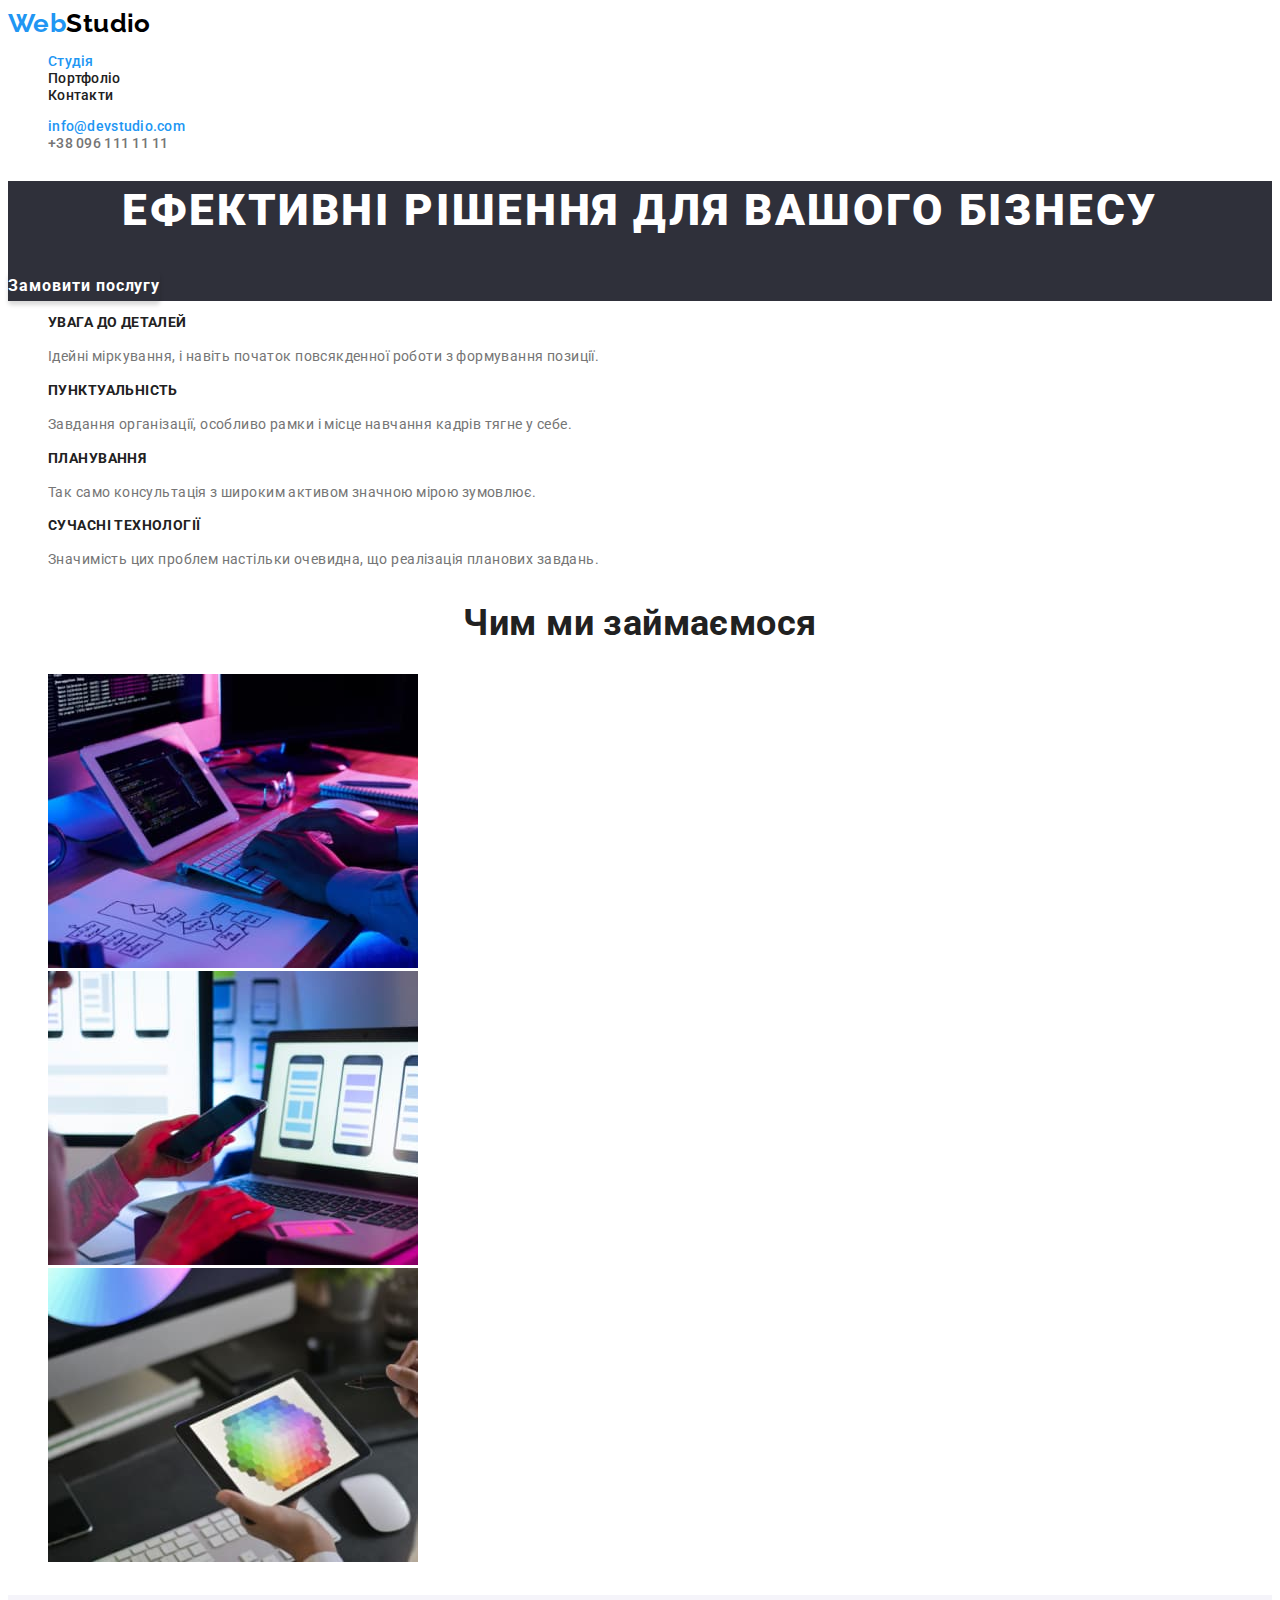
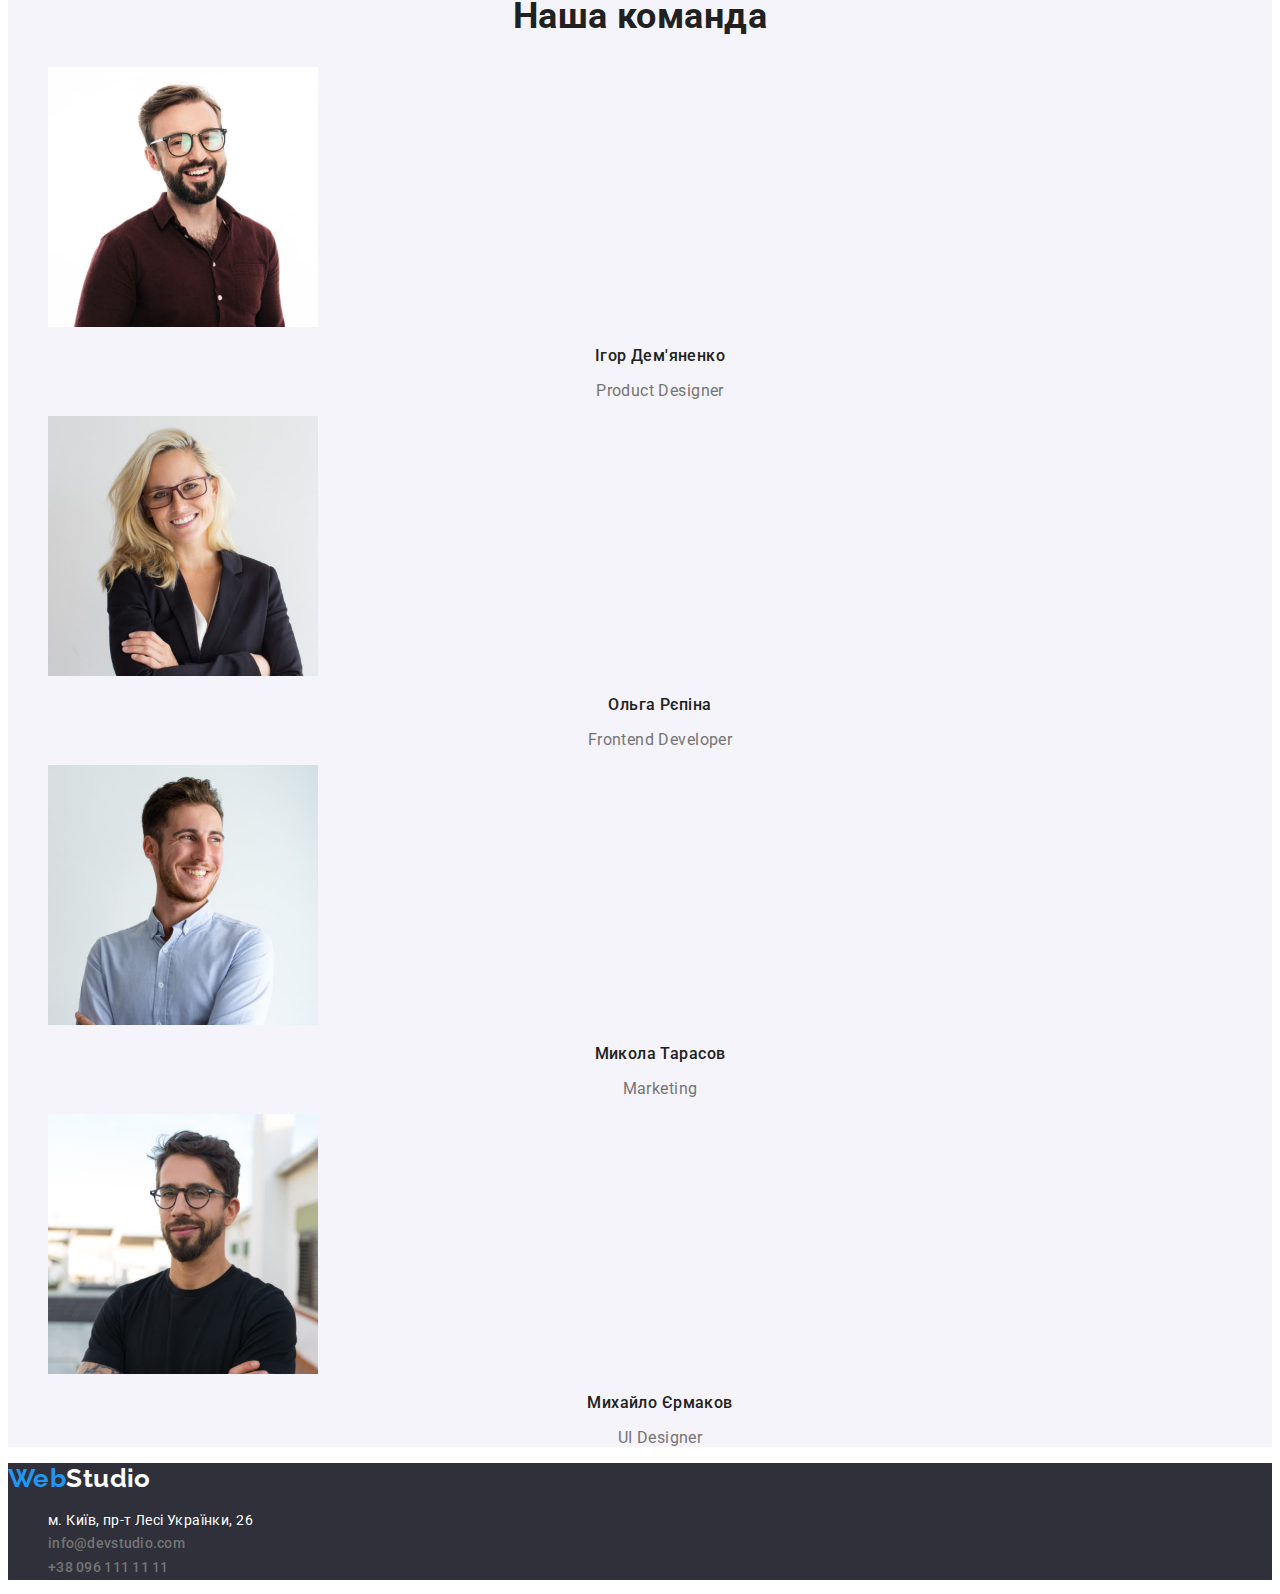
==== commit 4c88ef74: "Исправление после замечаний ментора" ====
--- a/index.html
+++ b/index.html
@@ -16,7 +16,9 @@
   <body>
     <header class="page-header">
       <nav>
-        <a href="./index.html" lang="en" class="logo"> Web<span class="logo-header">Studio</span></a>
+        <a href="./index.html" lang="en" class="logo">
+          Web<span class="logo-header">Studio</span></a
+        >
         <ul class="site-nav list">
           <li><a href="./index.html" class="link current">Студія</a></li>
           <li><a href="./portfolio.html" class="link">Портфоліо</a></li>
@@ -36,9 +38,9 @@
       <!--Секция героя-->
       <section class="hero">
         <h1 class="hero-title">Ефективні рішення для вашого бізнесу</h1>
-        <button class="button current" type="button">Замовити послугу</button>
+        <button class="button" type="button">Замовити послугу</button>
       </section>
-      <section>
+      <section class="enefits-section">
         <!-- Скрытый заголовок -->
         <h2 class="visually-hidden">Особливості</h2>
         <ul class="our-advantages list">
@@ -125,7 +127,7 @@
     </main>
     <footer class="page-footer">
       <a href="./index.html" lang="en" class="logo"> Web<span class="logo-footer">Studio</span></a>
-      <address>
+      <address class="address">
         <ul class="list">
           <li>
             <a
--- a/css/styles.css
+++ b/css/styles.css
@@ -17,7 +17,7 @@
   --icon-color: #afb1b8;
   --main-font: Roboto, sans-serif;
 }
-/* Скрытый заголовок */
+/* ----------------Скрытый заголовок---------------- */
 .visually-hidden {
   position: absolute;
   width: 1px;
@@ -33,29 +33,11 @@
 }
 body {
   color: var(--main-text-color);
-  background: var(--background-color);
+  background: var(--secondory-white-color);
   font-family: var(--main-font);
-  font-weight: 400;
   font-size: 14px;
+  letter-spacing: 0.03em;
 }
-/* 
-h1,
-h2,
-h3,
-h4,
-h5,
-h6,
-p {
-  margin: 0;
-}
-img {
-  display: block;
-  max-width: 100%;
-} */
-/* чтоб видеть как меняется цвет текста */
-/* .page-header {
-  background-color: var(--secondory-white-color);
-} */
 .list {
   list-style: none;
 }
@@ -65,10 +47,7 @@
 .map-link {
   text-decoration: none;
 }
-/* .link:visited{
-    color:var(--primery-text-color);
-} */
-/* секция логотипа */
+/* ------------------секция логотипа----------------- */
 .logo {
   color: var(--accent-color);
   font-family: 'Raleway', sans-serif;
@@ -79,26 +58,14 @@
 .logo-header {
   color: var(--logo-text-color);
 }
-/* .logo.current{
-  color: var(--secondory-white-color);
-} */
-/* .logo-studio, */
 .logo:hover,
 .logo:focus {
   color: var(--accent-color);
 }
-/* Site nav */
-/* .site-nav {
-  font-weight: 500;
-  font-size: 14px;
-  line-height: 1.14;
-  letter-spacing: 0.02em;
-  color: var(--main-text-color);
-} */
+/* --------------Site nav----------- */
 .link {
   color: var(--main-text-color);
   font-weight: 500;
-  font-size: 14px;
   line-height: 1.14;
   letter-spacing: 0.02em;
 }
@@ -110,11 +77,10 @@
 .links-contacts.current {
   color: var(--accent-color);
 }
-/* Секция контактов */
+/* -----------------------Секция контактов------------- */
 .links-contacts {
   color: var(--owner-text-color);
   font-weight: 500;
-  font-size: 14px;
   line-height: 1.14;
   letter-spacing: 0.02em;
 }
@@ -122,7 +88,11 @@
 .links-contacts:focus {
   color: var(--accent-color);
 }
-/*Секция героя*/
+/*--------------------------Секция героя----------------------*/
+.hero,
+.page-footer {
+  background-color: var(--background-footer-color);
+}
 .hero-title {
   color: var(--secondory-white-color);
   font-weight: 900;
@@ -133,12 +103,11 @@
   text-align: center;
 }
 .button {
-  /* background: var(--accent-color); */
-  background: var(--buttons-port-color);
-  color: var(--main-text-color);
+  background: var(--accent-color);
+  color: var(--secondory-white-color);
   font-family: inherit;
   box-shadow: 0px 4px 4px rgba(0, 0, 0, 0.15);
-  font-weight: 900;
+  font-weight: 700;
   font-size: 16px;
   line-height: 1.88;
   cursor: pointer;
@@ -146,53 +115,45 @@
   padding: 0;
   border-radius: 4px;
   background-color: transparent;
+  letter-spacing: 0.06em;
 }
 .button:hover,
-.button:focus,
-.button.current {
-  background: var(--accent-color);
-  color: var(--secondory-white-color);
+.button:focus {
+  background-color: #188ce8;
 }
-/* Секция преимуществ */
+/* --------------------Секция преимуществ---------------- */
 .advantages-list {
   font-weight: 700;
+  line-height: 1.14;
+  text-transform: uppercase;
   font-size: 14px;
-  line-height: 1.14;
-  letter-spacing: 0.03em;
-  text-transform: uppercase;
 }
 .description-advantages {
   color: var(--owner-text-color);
-  font-size: 14px;
   line-height: 1.71;
-  letter-spacing: 0.03em;
 }
-/* Чим ми займаємося */
+/* ----------------------Чим ми займаємося---------------- */
 .section-title {
   font-weight: 700;
   font-size: 36px;
   line-height: 1.17;
   text-align: center;
-  letter-spacing: 0.03em;
 }
-/* Наша команда */
-/* .our-team-section{
-  background: var(--buttons-port-color);
-} */
+/* ----------------Наша команда-------------- */
+.our-team-section {
+  background-color: var(--buttons-port-color);
+}
 .team-list {
   font-weight: 500;
   font-size: 16px;
   line-height: 1.19;
   text-align: center;
-  letter-spacing: 0.03em;
 }
-
 .profession-name {
   color: var(--owner-text-color);
   font-size: 16px;
   line-height: 1.19;
   text-align: center;
-  letter-spacing: 0.03em;
 }
 /* ------------------Страница портфолио-------------------- */
 /*------------------- Секция проектов---------------------  */
@@ -206,31 +167,22 @@
   color: var(--owner-text-color);
   font-size: 16px;
   line-height: 1.88;
-  letter-spacing: 0.03em;
 }
 /* -----------------------page-footer-------------------- */
 .map-link {
   color: var(--secondory-white-color);
   font-style: normal;
-  font-size: 14px;
   line-height: 1.71;
-  letter-spacing: 0.03em;
 }
 .map-link:hover,
-.map-link:focus{
+.map-link:focus {
   color: var(--accent-color);
 }
 .logo-footer {
   color: var(--secondory-white-color);
 }
-
 .address-footer {
   color: var(footer-text-color);
-  font-size: 14px;
   line-height: 1.7;
-  letter-spacing: 0.03em;
+  font-style: normal;
 }
-/* .hero,
-.page-footer {
-  background: var(--background-footer-color);
-} */
